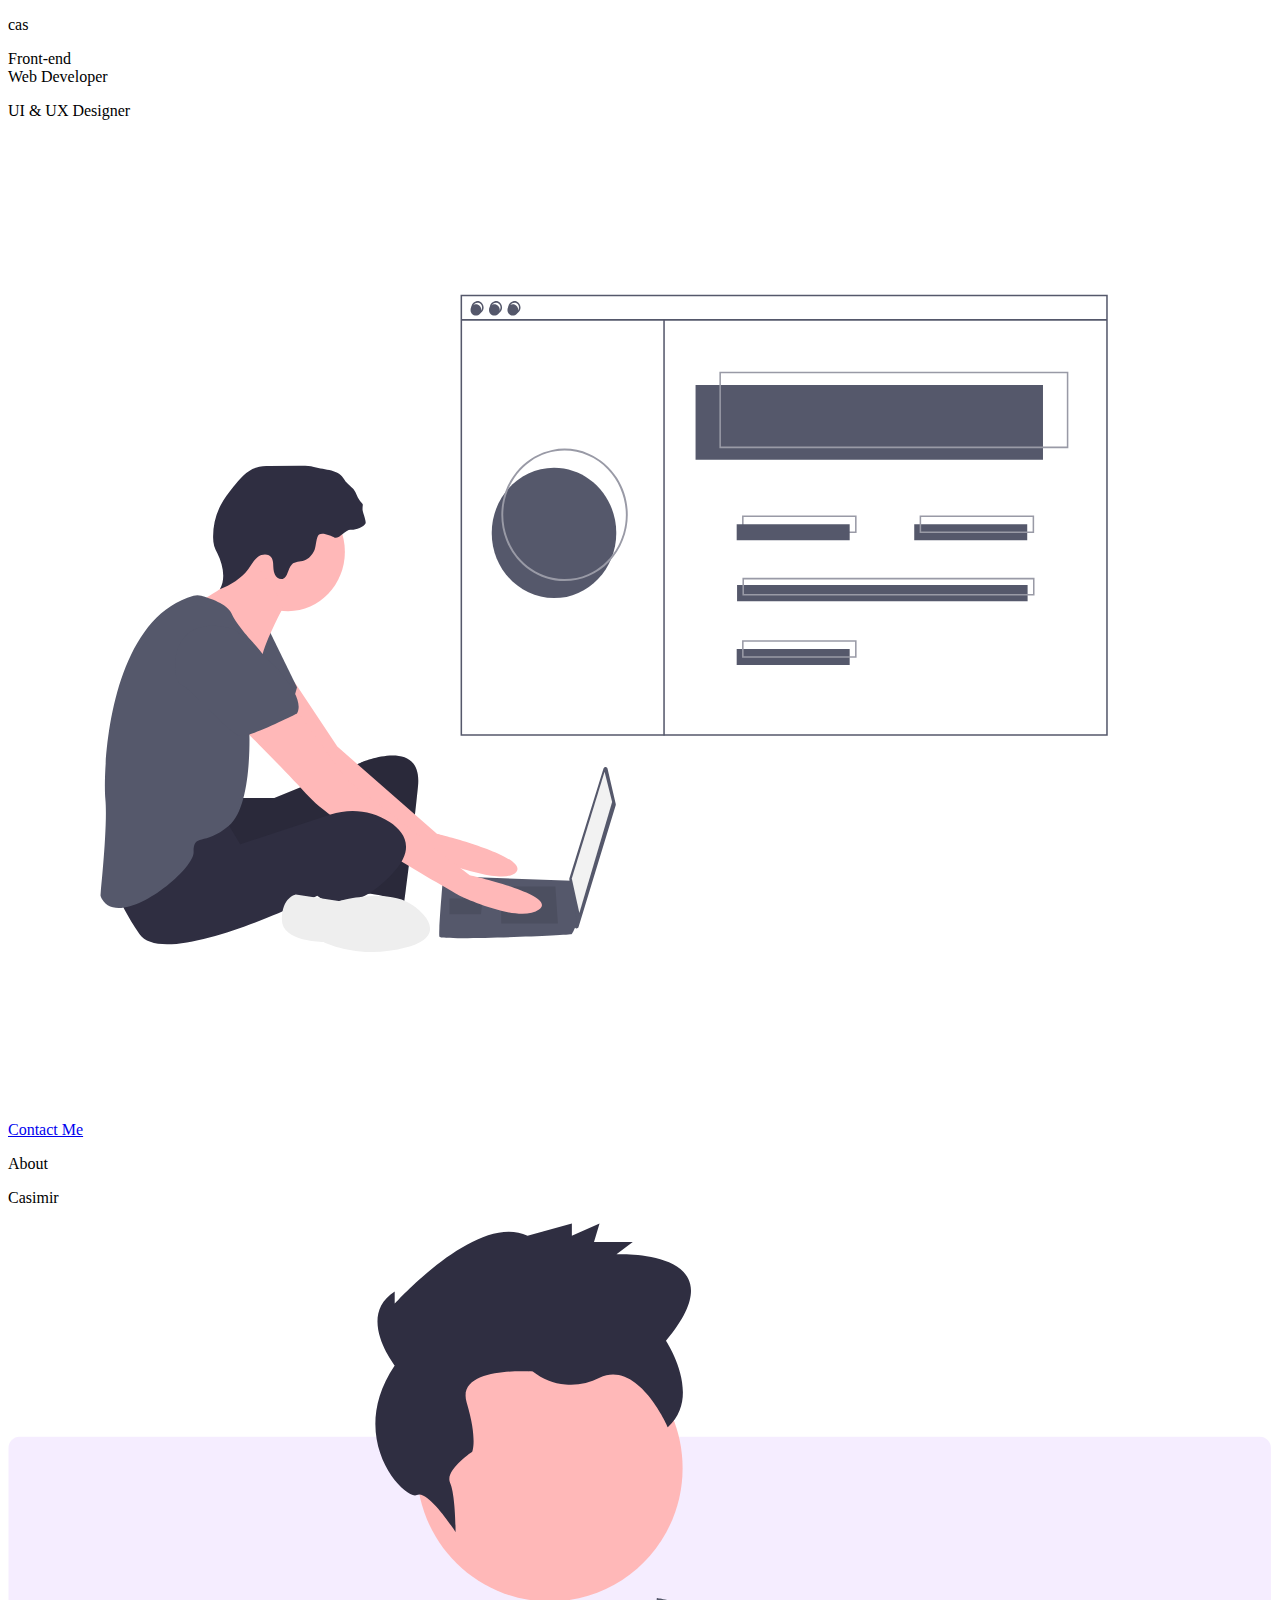
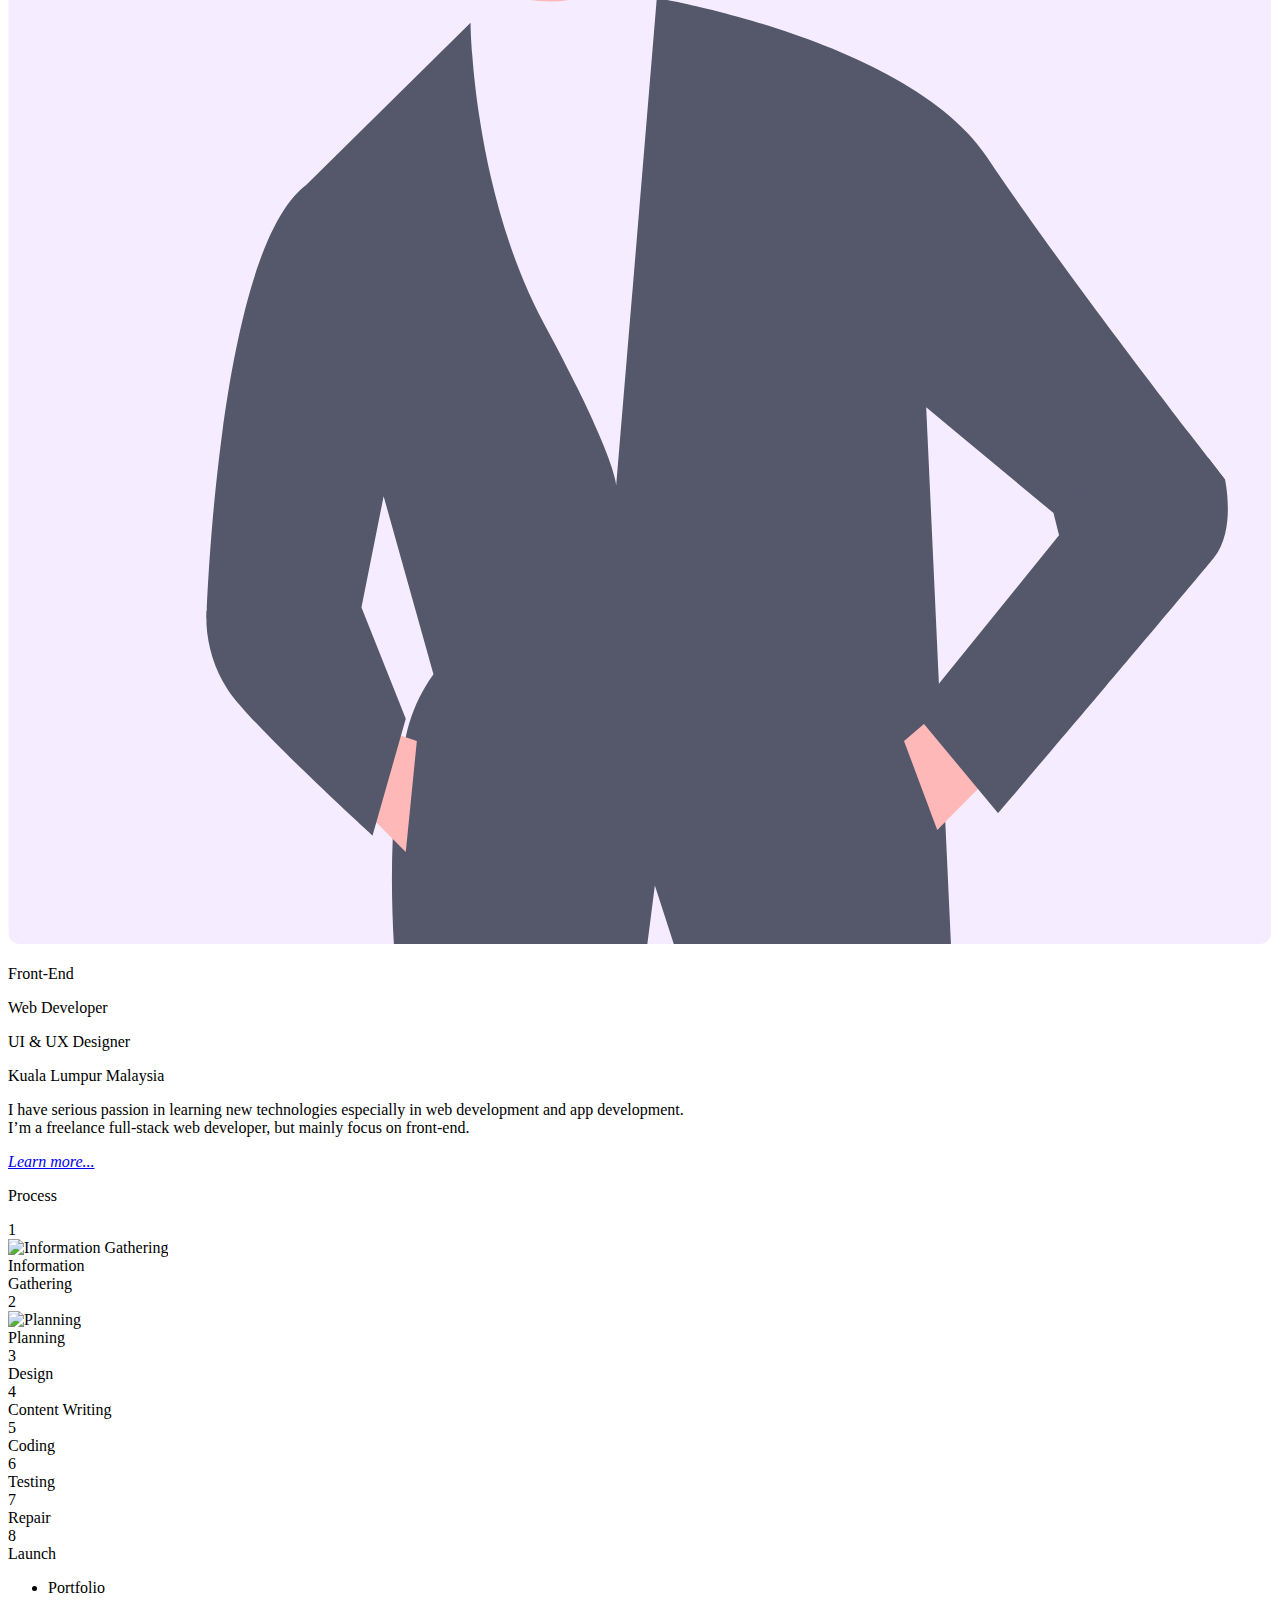
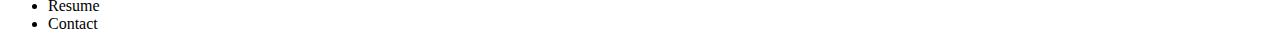
==== html/index.html @ 1403ef0b "html hero section until process" ====
<!DOCTYPE html>
<html lang="en">
  <head>
    <meta charset="UTF-8" />
    <meta name="viewport" content="width=device-width, initial-scale=1.0" />
    <link rel="stylesheet" href="../css/styles.css" />
    <script
      src="https://code.jquery.com/jquery-3.5.1.min.js"
      integrity="sha256-9/aliU8dGd2tb6OSsuzixeV4y/faTqgFtohetphbbj0="
      crossorigin="anonymous"
    ></script>
    <title>Cas</title>
  </head>
  <body>
    <div id="content">
      <main>
        <section id="hero">
          <nav>
            <div class="hamburger">
              <span></span>
              <span></span>
              <span></span>
            </div>
            <div class="logo">
              <p>cas</p>
            </div>
          </nav>
          <div class="hero-heading">
            <p>
              Front-end <br />
              Web Developer
            </p>
            <p>UI & UX Designer</p>
          </div>
          <section class="hero-illustration">
            <svg
              viewBox="0 0 1186 905"
              fill="none"
              xmlns="http://www.w3.org/2000/svg"
            >
              <g id="webdeveloepr-illu">
                <g id="webdeveloper">
                  <g clip-path="url(#clip0)">
                    <path
                      id="rectangle-lg"
                      d="M971.126 233.649H645.135V303.887H971.126V233.649Z"
                      fill="#55586B"
                    />
                    <path
                      id="Vector"
                      d="M216.747 621.236H249.865L331.476 587.795C331.476 587.795 389.432 563.023 384.701 610.089C379.97 657.155 371.691 720.322 371.691 720.322C371.691 720.322 345.67 707.936 331.476 711.652C317.283 715.368 326.745 636.099 326.745 636.099C326.745 636.099 210.833 694.312 200.188 686.88C189.543 679.449 187.178 627.429 187.178 627.429L216.747 621.236Z"
                      fill="#2F2E41"
                    />
                    <g id="macbook">
                      <path
                        id="Vector_2"
                        d="M562.573 593.662L570.259 626.865C570.345 627.235 570.332 627.623 570.221 627.985L535.354 742.085C535.216 742.537 534.934 742.926 534.555 743.186C534.177 743.447 533.724 743.564 533.274 743.517C532.823 743.471 532.401 743.264 532.078 742.931C531.755 742.598 531.551 742.159 531.5 741.688L526.677 697.239C526.645 696.943 526.674 696.644 526.761 696.362L558.765 593.509C558.899 593.079 559.162 592.708 559.516 592.45C559.87 592.192 560.294 592.061 560.725 592.079C561.155 592.096 561.569 592.26 561.902 592.546C562.236 592.832 562.471 593.224 562.573 593.662Z"
                        fill="#55586B"
                      />
                      <path
                        id="Vector_3"
                        d="M404.805 751.287C405.987 755.002 527.813 750.048 528.996 748.81C530.027 747.259 530.9 745.598 531.598 743.855C532.71 741.378 533.727 738.901 533.727 738.901L528.996 698.796L408.353 694.312C408.353 694.312 405.337 728.299 404.722 743.855C404.568 747.782 404.568 750.544 404.805 751.287Z"
                        fill="#55586B"
                      />
                      <path
                        id="Vector_4"
                        opacity="0.1"
                        d="M513.625 704.222L515.99 738.901H462.766V704.222H513.625Z"
                        fill="black"
                      />
                      <path
                        id="Vector_5"
                        opacity="0.1"
                        d="M445.016 715.368L445.333 715.302L443.833 730.231H414.264V715.368H445.016Z"
                        fill="black"
                      />
                    </g>
                    <path
                      id="screen"
                      d="M559.754 596.465L566.85 624.952L536.098 728.992L529.002 696.789L559.754 596.465Z"
                      fill="#F2F2F2"
                    />
                    <g id="person">
                      <path
                        id="Vector_6"
                        opacity="0.1"
                        d="M216.747 621.237H249.865L331.476 587.796C331.476 587.796 389.432 563.024 384.701 610.09C379.97 657.155 371.691 720.322 371.691 720.322C371.691 720.322 345.67 707.937 331.476 711.652C317.283 715.368 326.745 636.1 326.745 636.1C326.745 636.1 210.833 694.313 200.188 686.881C189.543 679.45 187.178 627.43 187.178 627.43L216.747 621.237Z"
                        fill="black"
                      />
                      <path
                        id="left-arm"
                        d="M268.915 512.63L308.995 572.931L402.434 654.677C402.434 654.677 488.777 675.732 476.949 690.595C465.121 705.458 392.972 675.732 392.972 675.732C392.972 675.732 285.339 593.987 281.791 587.794C278.243 581.601 239.211 523.388 239.211 523.388L268.915 512.63Z"
                        fill="#FFB8B8"
                      />
                      <path
                        id="Vector_7"
                        d="M245.135 463.938L271.156 517.198C271.156 517.198 265.242 543.208 255.78 545.686C246.318 548.163 206.104 513.482 206.104 513.482L245.135 463.938Z"
                        fill="#55586B"
                      />
                      <path
                        id="Vector_8"
                        d="M262.875 445.913C292.271 445.913 316.1 420.959 316.1 390.177C316.1 359.395 292.271 334.441 262.875 334.441C233.48 334.441 209.65 359.395 209.65 390.177C209.65 420.959 233.48 445.913 262.875 445.913Z"
                        fill="#FFB8B8"
                      />
                      <path
                        id="Vector_9"
                        d="M259.325 440.405C259.325 440.405 241.583 472.608 238.035 489.948C234.487 507.288 184.81 455.268 184.81 455.268L178.305 437.309C178.305 437.309 225.024 414.395 221.476 395.817C217.928 377.238 259.325 440.405 259.325 440.405Z"
                        fill="#FFB8B8"
                      />
                      <path
                        id="right-arm"
                        d="M268.787 536.329L317.281 603.212L433.193 693.628C433.193 693.628 517.17 712.206 498.245 725.831C479.321 739.455 424.913 713.445 424.913 713.445C424.913 713.445 307.819 647.801 282.98 620.552C258.142 593.303 212.014 547.476 212.014 547.476L268.787 536.329Z"
                        fill="#FFB8B8"
                      />
                      <path
                        id="Vector_10"
                        d="M203.74 641.053L217.933 664.586L302.64 636.679C321.226 630.556 341.607 632.809 358.092 643.685C372.877 653.438 382.339 668.921 361.049 691.834C318.469 737.661 290.082 712.89 290.082 712.89C290.082 712.89 146.966 783.488 123.311 748.808C99.6554 714.128 98.4727 696.788 98.4727 696.788C98.4727 696.788 189.546 637.337 203.74 641.053Z"
                        fill="#2F2E41"
                      />
                      <path
                        id="Vector_11"
                        d="M381.152 722.798C381.152 722.798 419.001 748.808 374.056 761.194C329.11 773.58 295.993 756.24 295.993 756.24C295.993 756.24 256.961 756.24 256.961 735.184C256.961 714.128 269.971 711.651 269.971 711.651L310.186 717.844C310.186 717.844 358.68 704.22 381.152 722.798Z"
                        fill="#EEEEEE"
                      />
                      <path
                        id="Vector_12"
                        d="M306.53 376.842C310.153 378.534 317.535 368.913 321.473 369.404C325.412 369.895 333.588 367.243 335.451 363.577C336.458 361.596 332.609 352.684 332.656 350.441C332.798 343.64 333.976 346.975 329.86 341.711C327.241 338.361 326.98 334.795 324.269 331.527C322.326 329.185 317.274 325.524 315.882 322.786C310.609 312.415 297.834 313.455 286.983 310.465C282.452 309.217 277.699 309.278 273.015 309.347L245.69 309.751C241.268 309.816 236.778 309.892 232.545 311.232C223.75 314.017 217.346 321.762 211.481 329.169C207.093 334.71 202.694 340.309 199.4 346.627C194.679 355.848 192.292 366.182 192.466 376.643C192.429 379.326 192.76 382.001 193.448 384.586C194.253 386.956 195.251 389.25 196.429 391.443C201.554 401.982 204.596 415.147 198.825 425.314C208.85 421.026 218.769 415.403 225.382 406.424C228.34 402.407 230.66 397.704 234.603 394.756C238.545 391.808 244.969 391.553 247.499 395.879C248.368 397.629 248.816 399.575 248.803 401.548C248.987 404.796 248.982 408.168 250.297 411.116C251.612 414.063 254.744 416.441 257.734 415.559C262.884 414.04 262.391 405.764 266.357 402.004C269.37 399.149 274.017 399.695 277.887 398.399C282.396 396.888 285.779 392.798 287.706 388.27C289.172 384.829 289.151 375.823 291.923 373.959C295.4 371.622 303.307 375.338 306.53 376.842Z"
                        fill="#2F2E41"
                      />
                      <path
                        id="Vector_13"
                        d="M174.081 431.435C176.475 430.766 178.996 430.773 181.387 431.455C188.98 433.589 206 439.24 209.649 447.838C214.38 458.985 230.939 476.325 230.939 476.325C230.939 476.325 253.412 499.858 248.681 515.96C243.95 532.061 226.208 550.64 226.208 550.64C226.208 550.64 230.939 627.431 207.284 647.248C183.628 667.065 174.166 653.441 174.166 672.02C174.166 690.598 100.834 748.811 86.6406 712.892C86.6406 712.892 93.7373 646.01 91.3717 622.477C89.0403 599.283 92.4534 454.576 174.081 431.435Z"
                        fill="#55586B"
                      />
                      <path
                        id="Vector_14"
                        d="M212.017 462.701C212.017 462.701 284.167 518.437 271.156 541.969C271.156 541.969 227.393 564.264 217.931 563.025C208.469 561.786 171.803 518.437 162.341 514.721C152.878 511.005 148.147 444.122 212.017 462.701Z"
                        fill="#55586B"
                      />
                    </g>
                    <path
                      id="circle-lg"
                      d="M512.319 433.582C544.589 433.582 570.749 406.188 570.749 372.395C570.749 338.603 544.589 311.209 512.319 311.209C480.049 311.209 453.889 338.603 453.889 372.395C453.889 406.188 480.049 433.582 512.319 433.582Z"
                      fill="#55586B"
                    />
                    <path
                      id="Vector_15"
                      d="M994.931 292.927H667.498V221.18H994.931V292.927ZM668.94 291.417H993.489V222.69H668.94V291.417Z"
                      fill="#999AA6"
                    />
                    <path
                      id="Vector_16"
                      d="M439.06 168.503C441.849 168.503 444.109 166.136 444.109 163.216C444.109 160.297 441.849 157.93 439.06 157.93C436.272 157.93 434.012 160.297 434.012 163.216C434.012 166.136 436.272 168.503 439.06 168.503Z"
                      fill="#55586B"
                    />
                    <path
                      id="Vector_17"
                      d="M456.367 168.503C459.155 168.503 461.415 166.136 461.415 163.216C461.415 160.297 459.155 157.93 456.367 157.93C453.579 157.93 451.318 160.297 451.318 163.216C451.318 166.136 453.579 168.503 456.367 168.503Z"
                      fill="#55586B"
                    />
                    <path
                      id="Vector_18"
                      d="M473.679 168.503C476.468 168.503 478.728 166.136 478.728 163.216C478.728 160.297 476.468 157.93 473.679 157.93C470.891 157.93 468.631 160.297 468.631 163.216C468.631 166.136 470.891 168.503 473.679 168.503Z"
                      fill="#55586B"
                    />
                    <path
                      id="Vector_19"
                      d="M1031.9 562.742H424.639V148.87H1031.9V562.742ZM426.081 561.231H1030.46V150.381H426.081V561.231Z"
                      fill="#55586B"
                    />
                    <path
                      id="Vector_20"
                      d="M1031.18 171.781H425.357V173.292H1031.18V171.781Z"
                      fill="#55586B"
                    />
                    <g id="small-circle">
                      <path
                        id="circle-1"
                        d="M440.502 166.993C439.361 166.993 438.246 166.639 437.297 165.975C436.348 165.311 435.608 164.367 435.172 163.263C434.735 162.159 434.621 160.944 434.843 159.772C435.066 158.6 435.615 157.524 436.422 156.679C437.229 155.834 438.257 155.258 439.377 155.025C440.496 154.792 441.656 154.912 442.71 155.369C443.764 155.826 444.666 156.601 445.3 157.594C445.934 158.588 446.272 159.756 446.272 160.951C446.27 162.553 445.662 164.089 444.58 165.221C443.498 166.354 442.032 166.991 440.502 166.993ZM440.502 156.42C439.646 156.42 438.81 156.685 438.098 157.183C437.386 157.681 436.832 158.389 436.504 159.217C436.177 160.045 436.091 160.956 436.258 161.835C436.425 162.714 436.837 163.522 437.442 164.155C438.047 164.789 438.819 165.221 439.658 165.395C440.497 165.57 441.367 165.481 442.158 165.138C442.949 164.795 443.625 164.214 444.1 163.469C444.576 162.723 444.829 161.847 444.829 160.951C444.828 159.75 444.372 158.598 443.561 157.748C442.749 156.899 441.649 156.421 440.502 156.42V156.42Z"
                        fill="#55586B"
                      />
                      <path
                        id="circle-2"
                        d="M457.809 166.993C456.668 166.993 455.552 166.639 454.603 165.975C453.655 165.311 452.915 164.367 452.478 163.263C452.042 162.159 451.927 160.944 452.15 159.772C452.373 158.6 452.922 157.524 453.729 156.679C454.536 155.834 455.564 155.258 456.683 155.025C457.803 154.792 458.963 154.912 460.017 155.369C461.071 155.826 461.972 156.601 462.606 157.594C463.24 158.588 463.579 159.756 463.579 160.951C463.577 162.553 462.969 164.089 461.887 165.221C460.805 166.354 459.339 166.991 457.809 166.993V166.993ZM457.809 156.42C456.953 156.42 456.116 156.685 455.405 157.183C454.693 157.681 454.138 158.389 453.811 159.217C453.483 160.045 453.398 160.956 453.565 161.835C453.732 162.714 454.144 163.522 454.749 164.155C455.354 164.789 456.125 165.221 456.965 165.395C457.804 165.57 458.674 165.481 459.465 165.138C460.256 164.795 460.932 164.214 461.407 163.469C461.883 162.723 462.136 161.847 462.136 160.951C462.135 159.75 461.679 158.598 460.867 157.748C460.056 156.899 458.956 156.421 457.809 156.42V156.42Z"
                        fill="#55586B"
                      />
                      <path
                        id="circle-3"
                        d="M475.121 166.993C473.98 166.993 472.865 166.639 471.916 165.975C470.967 165.311 470.227 164.367 469.791 163.263C469.354 162.159 469.24 160.944 469.462 159.772C469.685 158.6 470.235 157.524 471.041 156.679C471.848 155.834 472.876 155.258 473.996 155.025C475.115 154.792 476.275 154.912 477.329 155.369C478.384 155.826 479.285 156.601 479.919 157.594C480.553 158.588 480.891 159.756 480.891 160.951C480.889 162.553 480.281 164.089 479.199 165.221C478.118 166.354 476.651 166.991 475.121 166.993V166.993ZM475.121 156.42C474.265 156.42 473.429 156.685 472.717 157.183C472.006 157.681 471.451 158.389 471.123 159.217C470.796 160.045 470.71 160.956 470.877 161.835C471.044 162.714 471.456 163.522 472.061 164.155C472.667 164.789 473.438 165.221 474.277 165.395C475.117 165.57 475.987 165.481 476.777 165.138C477.568 164.795 478.244 164.214 478.719 163.469C479.195 162.723 479.449 161.847 479.449 160.951C479.447 159.75 478.991 158.598 478.18 157.748C477.369 156.899 476.269 156.421 475.121 156.42V156.42Z"
                        fill="#55586B"
                      />
                    </g>
                    <path
                      id="Vector_21"
                      d="M616.284 172.533H614.842V562.57H616.284V172.533Z"
                      fill="#55586B"
                    />
                    <path
                      id="Vector_22"
                      d="M796.233 372.608H688.771V355.993H796.233V372.608ZM690.214 371.098H794.791V357.504H690.214V371.098Z"
                      fill="#999AA6"
                    />
                    <g id="rectangle-small">
                      <path
                        id="Vector_23"
                        d="M789.748 364.305H683.729V379.41H789.748V364.305Z"
                        fill="#55586B"
                      />
                      <path
                        id="Vector_24"
                        d="M956.344 364.305H850.324V379.41H956.344V364.305Z"
                        fill="#55586B"
                      />
                      <path
                        id="Vector_25"
                        d="M789.748 481.362H683.729V496.467H789.748V481.362Z"
                        fill="#55586B"
                      />
                    </g>
                    <path
                      id="Vector_26"
                      d="M796.233 489.67H688.771V473.055H796.233V489.67ZM690.214 488.16H794.791V474.565H690.214V488.16Z"
                      fill="#999AA6"
                    />
                    <path
                      id="rectangle-long"
                      d="M956.699 421.323H684.078V436.428H956.699V421.323Z"
                      fill="#55586B"
                    />
                    <path
                      id="Vector_27"
                      d="M963.19 431.141H689.127V414.525H963.19V431.141ZM690.569 429.63H961.748V416.036H690.569V429.63Z"
                      fill="#999AA6"
                    />
                    <path
                      id="Vector_28"
                      d="M962.836 372.608H855.375V355.993H962.836V372.608ZM856.817 371.098H961.394V357.504H856.817V371.098Z"
                      fill="#999AA6"
                    />
                    <path
                      id="vector"
                      d="M522.214 417.581C510.48 417.581 499.009 413.938 489.252 407.111C479.496 400.284 471.891 390.581 467.401 379.229C462.91 367.876 461.736 355.384 464.025 343.333C466.314 331.281 471.965 320.211 480.262 311.522C488.559 302.833 499.131 296.916 510.639 294.519C522.148 292.122 534.077 293.352 544.918 298.054C555.759 302.757 565.025 310.72 571.545 320.937C578.064 331.154 581.543 343.166 581.543 355.453C581.526 371.925 575.269 387.717 564.147 399.364C553.024 411.011 537.944 417.563 522.214 417.581ZM522.214 295.208C510.835 295.208 499.712 298.741 490.251 305.361C480.79 311.981 473.416 321.39 469.062 332.398C464.708 343.407 463.568 355.52 465.788 367.207C468.008 378.893 473.487 389.628 481.533 398.053C489.579 406.479 499.83 412.217 510.99 414.541C522.15 416.866 533.718 415.673 544.23 411.113C554.743 406.553 563.728 398.831 570.05 388.924C576.371 379.017 579.745 367.369 579.745 355.453C579.728 339.481 573.661 324.168 562.876 312.873C552.09 301.579 537.467 295.226 522.214 295.208Z"
                      fill="#999AA6"
                    />
                  </g>
                </g>
              </g>
              <defs>
                <clipPath id="clip0">
                  <rect
                    x="86.6406"
                    y="54.7354"
                    width="967.303"
                    height="710.92"
                    fill="white"
                  />
                </clipPath>
              </defs>
            </svg>
          </section>
          <div class="call-to-action">
            <a href="#">
              <p>Contact Me</p>
            </a>
          </div>
        </section>
        <section id="about-cas">
          <div class="about-cas-heading">
            <p>About</p>
            <p>Casimir</p>
          </div>
          <div class="about-cas-top">
            <div class="about-cas-illustration">
              <svg
                viewBox="0 0 909 951"
                fill="none"
                xmlns="http://www.w3.org/2000/svg"
              >
                <g id="profile-iilu">
                  <path
                    id="Vector"
                    opacity="0.15"
                    d="M900.253 153.757H8.3457C3.92743 153.757 0.345703 157.339 0.345703 161.757V942.01C0.345703 946.428 3.92743 950.01 8.34571 950.01H900.253C904.672 950.01 908.253 946.429 908.253 942.01V161.757C908.253 157.339 904.672 153.757 900.253 153.757Z"
                    fill="#BB86FC"
                  />
                  <path
                    id="Vector_2"
                    d="M389.582 272.238C442.355 272.238 485.135 229.28 485.135 176.288C485.135 123.297 442.355 80.3389 389.582 80.3389C336.81 80.3389 294.029 123.297 294.029 176.288C294.029 229.28 336.81 272.238 389.582 272.238Z"
                    fill="#FFB8B8"
                  />
                  <path
                    id="Vector_3"
                    d="M751.884 640.057L660.324 564.069L669.474 762.813L670.363 781.89L671.507 807.092L674.049 862.089L678.115 950.009H478.794L465.196 907.9L459.795 950.009H277.502C276.232 927.933 275.532 901.328 276.676 874.467C277.38 849.824 280.509 825.311 286.017 801.286C289.438 784.951 296.235 769.518 305.968 755.986L270.132 628.062L254.184 708.007L142.736 715.982C142.736 715.982 142.8 713.941 142.99 710.113V710.049C144.579 670.682 156.334 447.885 214.408 404.18L332.654 287.485C332.654 287.485 332.718 295.971 333.861 310.263V310.327C334.751 322.449 336.403 338.719 339.39 357.541V357.732C346.061 400.161 359.277 455.35 385.582 504.095C395.304 522.087 403.182 537.4 409.6 550.415C437.366 606.88 437.366 620.087 437.366 620.087L448.867 482.466L448.93 481.956L448.994 481.445L464.307 297.184L466.594 269.685V269.621C466.594 269.621 648.379 300.246 704.103 384.21C748.897 451.586 832.197 560.368 863.204 600.5C863.586 600.947 863.903 601.393 864.284 601.84L868.923 607.901C869.812 609.05 870.638 610.07 871.337 611.028C872.1 611.985 872.735 612.751 873.243 613.452L875.277 616.068L751.884 640.057Z"
                    fill="#55586B"
                  />
                  <path
                    id="Vector_4"
                    d="M704.104 831.948L668.273 867.928L644.383 803.962L670.349 781.92L704.104 831.948Z"
                    fill="#FFB8B8"
                  />
                  <path
                    id="Vector_5"
                    d="M250.227 847.935L286.057 883.914L294.023 803.957L270.132 795.959L250.227 847.935Z"
                    fill="#FFB8B8"
                  />
                  <path
                    id="Vector_6"
                    d="M278.098 102.448C278.098 102.448 250.229 66.9466 278.098 49.196V58.0712C278.098 58.0712 337.819 -8.49357 373.651 9.25713L405.502 0.381836V9.25713L425.409 0.381836L421.428 13.6949H449.297L437.353 22.5701C437.353 22.5701 528.925 18.1324 473.186 84.6972C473.186 84.6972 499.68 124.607 474.489 146.81C474.489 146.81 453.278 98.0101 425.409 111.323C417.859 115.259 409.342 116.933 400.872 116.146C392.402 115.359 384.335 112.145 377.632 106.886C377.632 106.886 321.893 102.448 329.856 129.074C337.819 155.7 333.837 164.575 333.837 164.575C333.837 164.575 313.93 177.888 317.912 186.763C321.893 195.639 321.893 222.264 321.893 222.264C321.893 222.264 301.986 191.201 294.024 195.639C286.061 200.076 242.266 155.7 278.098 102.448Z"
                    fill="#2F2E41"
                  />
                  <path
                    id="Vector_7"
                    d="M158.662 700.013L142.736 710.26V720.002C143.643 737.143 149.146 753.719 158.662 767.977C174.587 791.964 262.178 871.922 262.178 871.922L286.066 787.966L254.215 708.009L234.308 684.021L158.662 700.013Z"
                    fill="#55586B"
                  />
                  <path
                    id="Vector_8"
                    d="M819.556 596.073L863.242 600.525L875.295 616.063C875.295 616.063 883.258 652.044 867.332 672.033C851.407 692.023 712.059 855.936 712.059 855.936L652.338 783.974L755.854 656.042L751.872 640.05L819.556 596.073Z"
                    fill="#55586B"
                  />
                </g>
              </svg>
            </div>
            <div class="about-cas-top-content">
              <p>Front-End</p>
              <p>Web Developer</p>
              <p>UI & UX Designer</p>
            </div>
          </div>
          <div class="about-cas-mid">
            <span class="divider"><span class="line"></span></span>
            <span class="about-cas-mid-content">
              <p>Kuala Lumpur Malaysia</p>
            </span>
            <span class="divider"><span class="line"></span></span>
          </div>
          <div class="about-cas-bottom">
            <div class="about-cas-bottom-content">
              <p>
                I have serious passion in learning new technologies especially
                in web development and app development. <br />
                I’m a freelance full-stack web developer, but mainly focus on
                front-end.
              </p>
            </div>
            <div class="about-cas-bottom-link">
              <a href="#">
                <i>Learn more...</i>
              </a>
            </div>
          </div>
        </section>
        <section id="process">
          <div class="process-heading">
            <p>Process</p>
          </div>
          <div class="process-steps">
            <div class="step">
              <div class="step-nm">1</div>
              <div class="illustration">
                <img
                  src="../img/information-gathering.png"
                  alt="Information Gathering"
                />
              </div>
              <span class="step-heading">
                Information <br />
                Gathering
              </span>
            </div>
            <div class="step">
              <div class="step-nm">2</div>
              <div class="illustration">
                <img src="../img/planning.png" alt="Planning" />
              </div>
              <span class="step-heading">Planning</span>
            </div>
            <div class="step">
              <div class="step-nm">3</div>
              <div class="illustration"></div>
              <span class="step-heading">Design</span>
            </div>
            <div class="step">
              <div class="step-nm">4</div>
              <div class="illustration"></div>
              <span class="step-heading">Content Writing</span>
            </div>
            <div class="step">
              <div class="step-nm">5</div>
              <div class="illustration"></div>
              <span class="step-heading">Coding</span>
            </div>
            <div class="step">
              <div class="step-nm">6</div>
              <div class="illustration"></div>
              <span class="step-heading">Testing</span>
            </div>
            <div class="step">
              <div class="step-nm">7</div>
              <div class="illustration"></div>
              <span class="step-heading">Repair</span>
            </div>
            <div class="step">
              <div class="step-nm">8</div>
              <div class="illustration"></div>
              <span class="step-heading">Launch</span>
            </div>
          </div>
        </section>
      </main>
      <footer id="home-footer">
        <ul class="home-footer-links">
          <li class="home-footer-link">Portfolio</li>
          <li class="home-footer-link">Resume</li>
          <li class="home-footer-link">Contact</li>
        </ul>
      </footer>
    </div>
  </body>
</html>
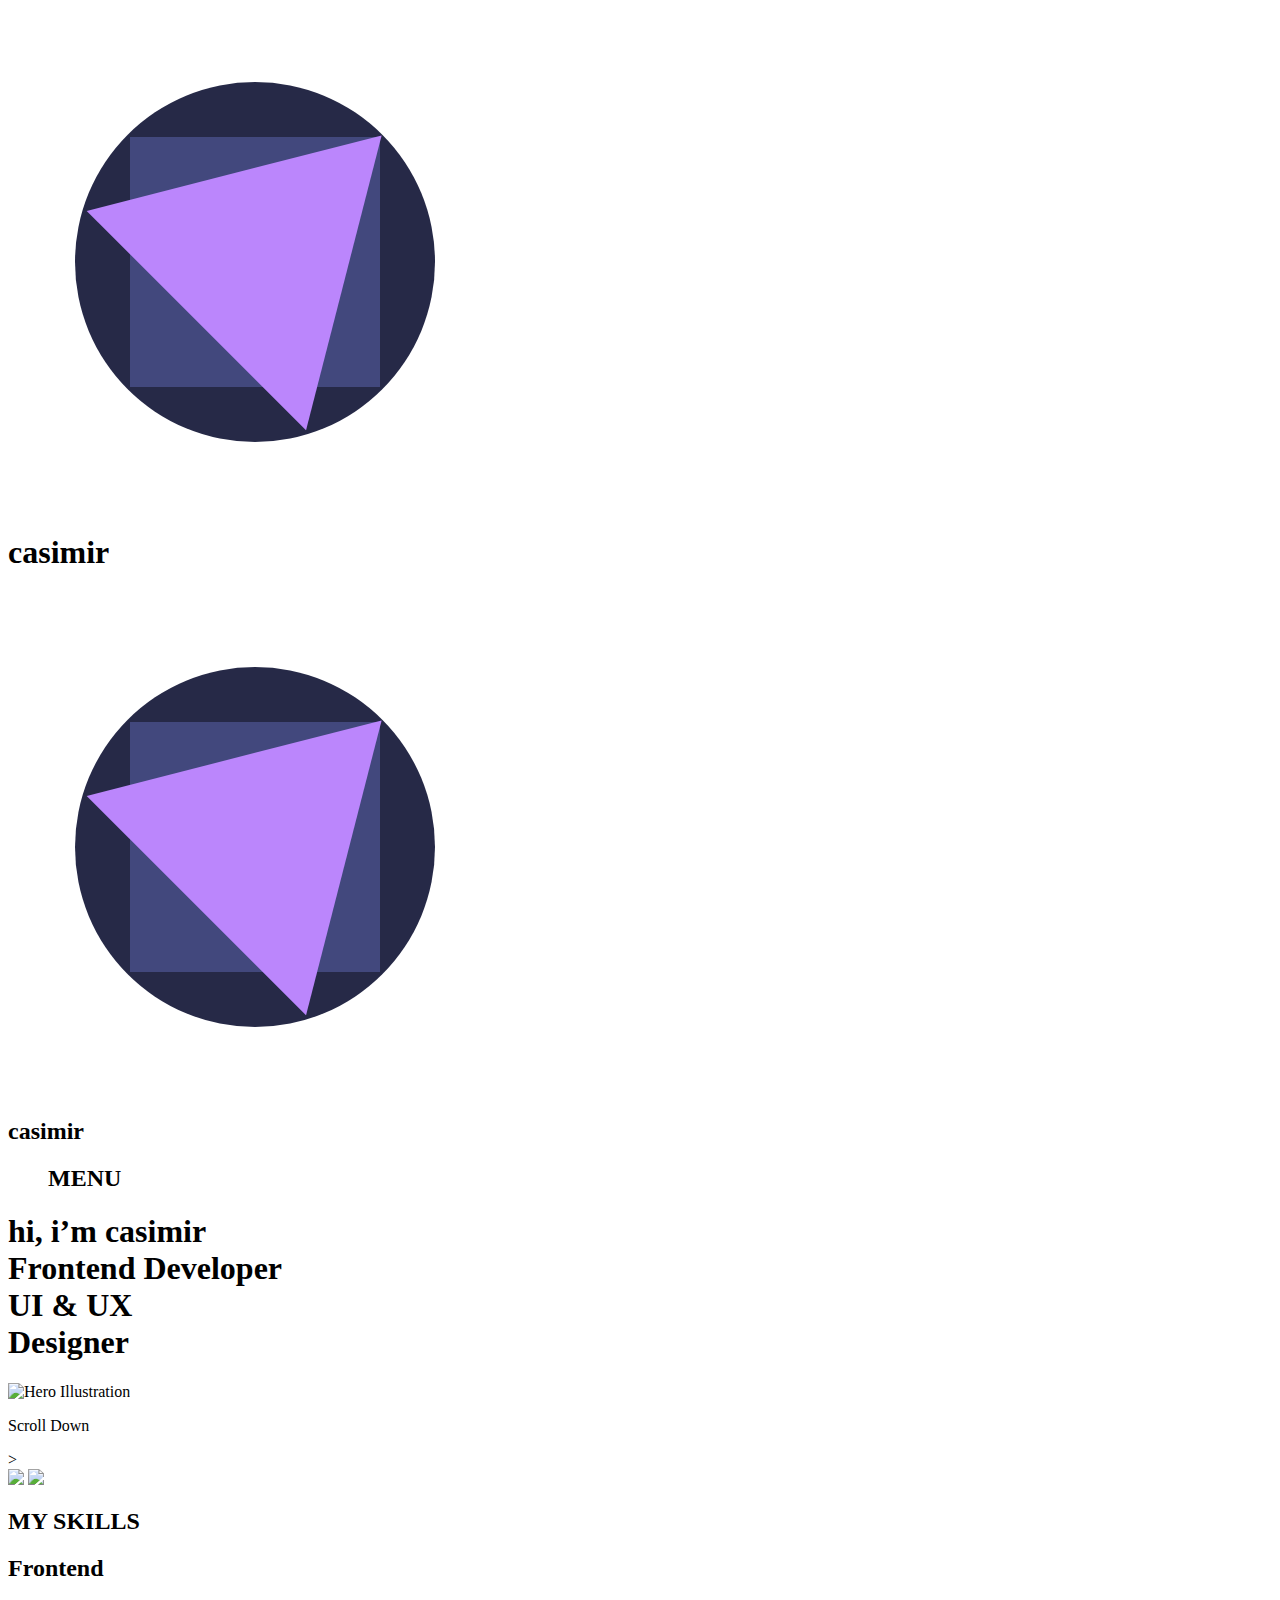
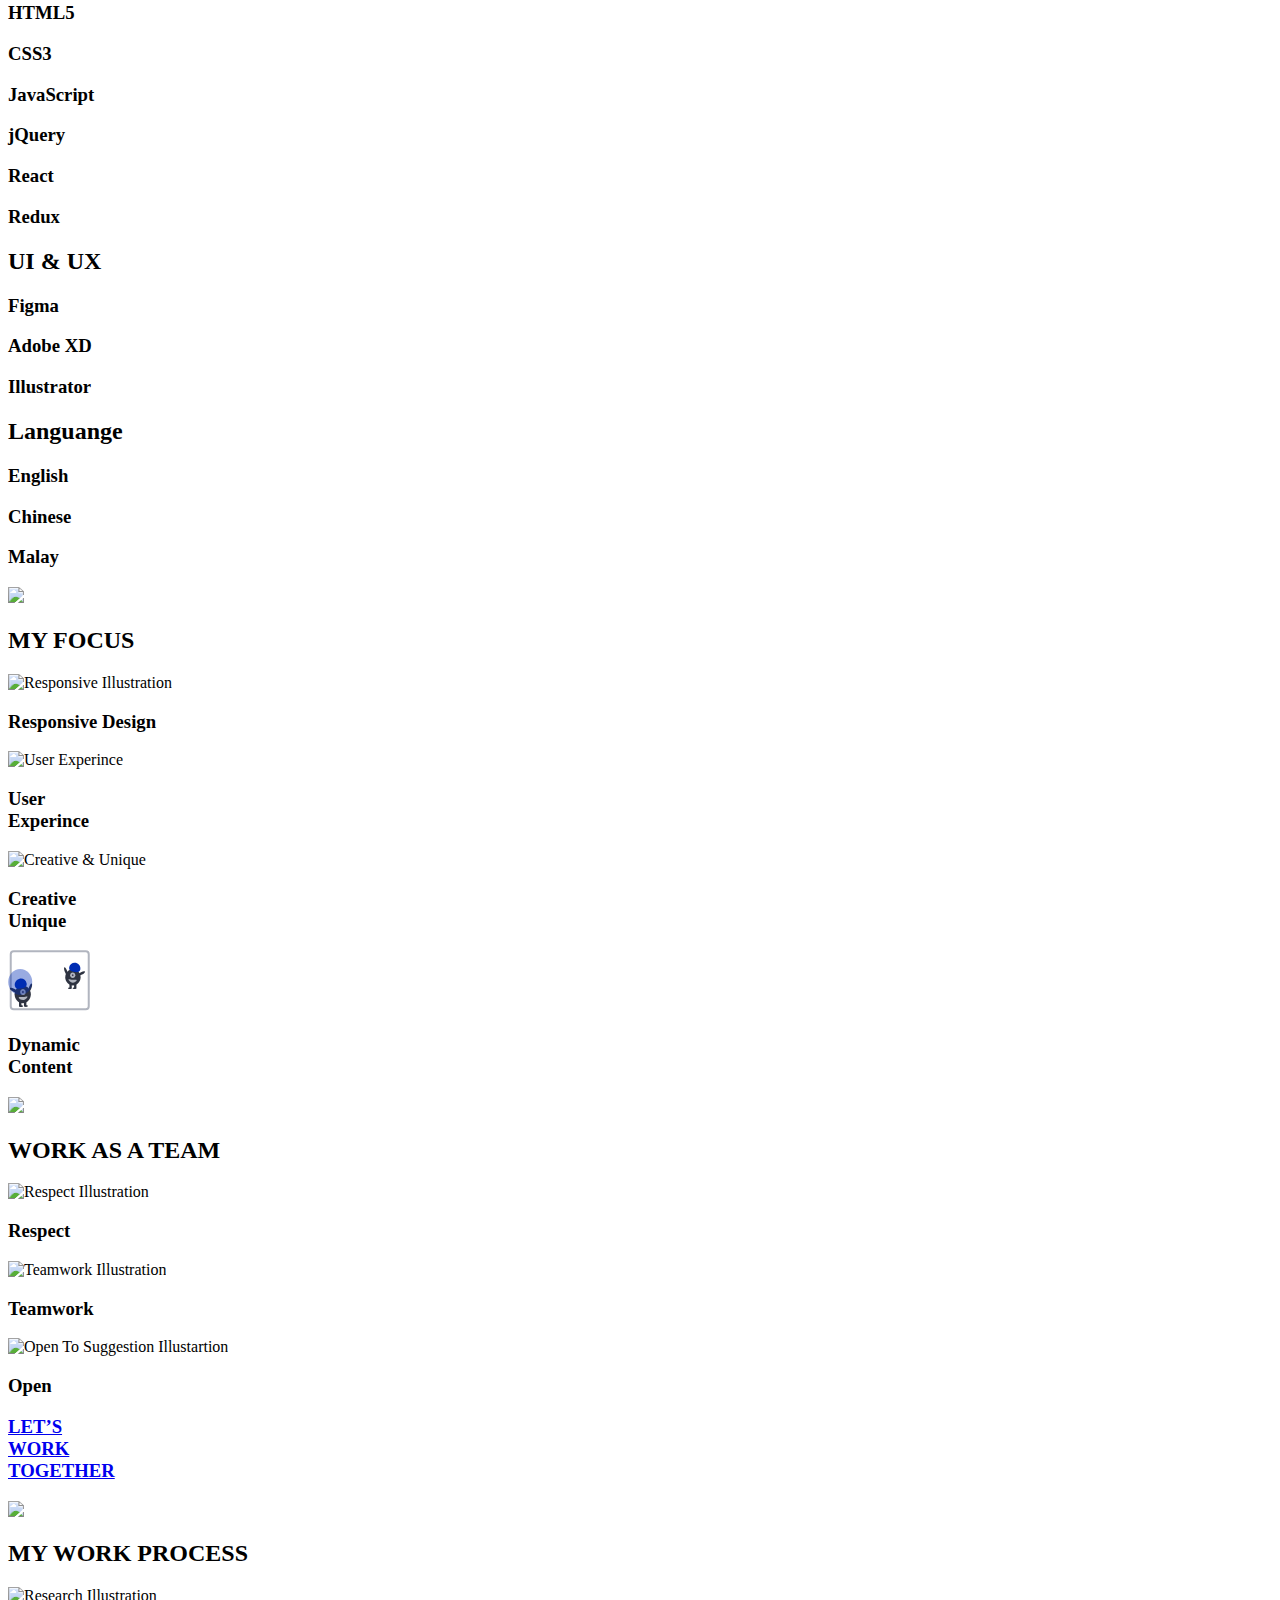
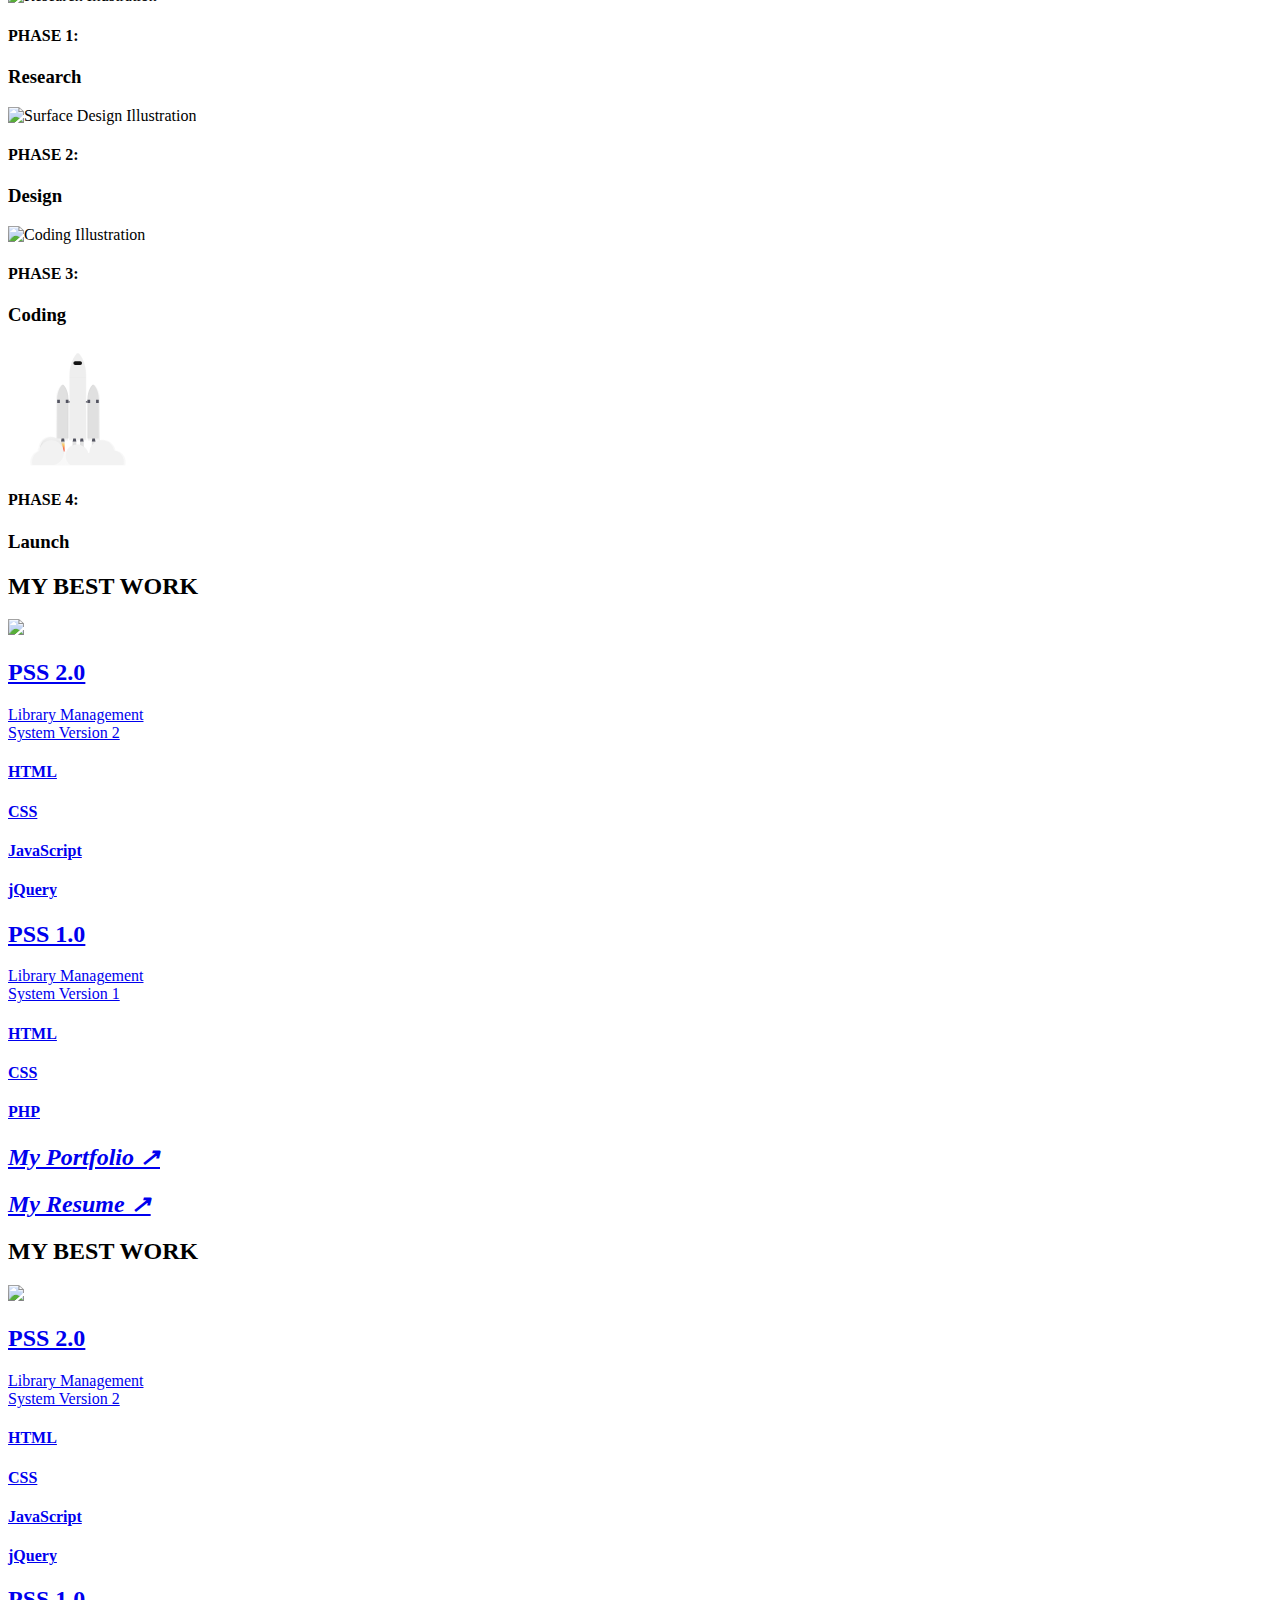
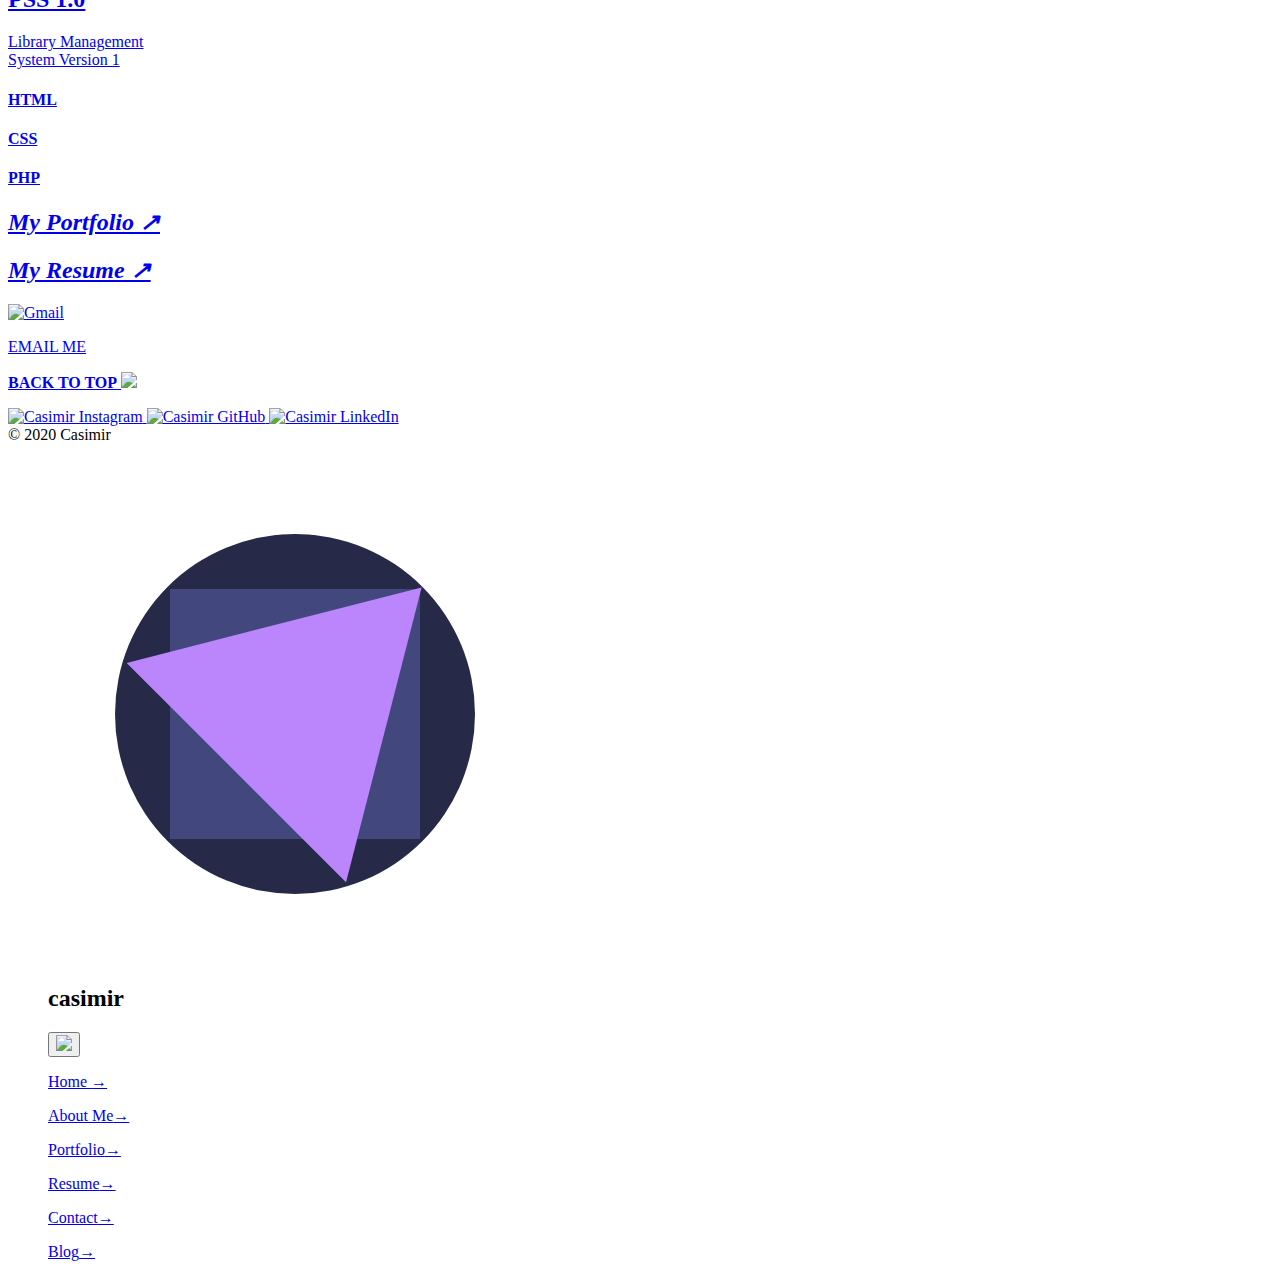
==== commit e6e98a33: "html update" ====
--- a/html/index.html
+++ b/html/index.html
@@ -3,418 +3,1139 @@
   <head>
     <meta charset="UTF-8" />
     <meta name="viewport" content="width=device-width, initial-scale=1.0" />
-    <link rel="stylesheet" href="../css/styles.css" />
+    <meta name="author" content="Casimir Chiong" />
+    <meta
+      name="description"
+      content="
+      Web Developer, UI & UX Designer in Malaysia.
+      Specialize in creating a custom-designed and unique website 
+      to fulfill your users' need and publicize your brand identity now.
+      "
+    />
+    <meta
+      name="keywords"
+      content="
+      Web Developer, Freelance Web Developer, Web Designer, Freelance Web Designer,
+      Frontend Developer, Freelance Front-end Developer, UI Designer, UX Designer,
+      Web Developer Malaysia, Freelance Web Developer Malaysia, Web Designer Malaysia, Freelance Web Designer Malaysia,
+      Frontend Developer Malaysia, Freelance Front-end Developer Malaysia, UI Designer Malaysia, UX Designer Malaysia,
+      Custom Website, Designed Website, Business Website, JavaScript Developer 
+      Casimir, Casimir Chiong, Casimir Chiong Ming Yuan, Chiong Ming Yuan, 鸣远， 张鸣远
+    "
+    />
+    <link
+      rel="stylesheet"
+      href="https://cdnjs.cloudflare.com/ajax/libs/font-awesome/4.7.0/css/font-awesome.min.css"
+    />
+    <link rel="stylesheet" href="../css/style.css" />
+    <link rel="stylesheet" href="../css/home.css" />
+    <link rel="icon" href="../img/logo.png" />
+    <title>
+      casimir | Front-End Web Developer, UI & UX Designer in Malaysia
+    </title>
     <script
       src="https://code.jquery.com/jquery-3.5.1.min.js"
       integrity="sha256-9/aliU8dGd2tb6OSsuzixeV4y/faTqgFtohetphbbj0="
       crossorigin="anonymous"
     ></script>
-    <title>Cas</title>
+    <script
+      src="https://cdnjs.cloudflare.com/ajax/libs/ScrollMagic/2.0.7/ScrollMagic.min.js"
+      integrity="sha256-2p2tRZlPowp3P/04Pw2rqVCSbhyV/IB7ZEVUglrDS/c="
+      crossorigin="anonymous"
+    ></script>
+    <script
+      src="https://cdnjs.cloudflare.com/ajax/libs/ScrollMagic/2.0.7/plugins/debug.addIndicators.min.js"
+      integrity="sha256-XBVALc3QsDSQiDtiaBwNZ2rxCJTHzlUhhlDQ84J8bw8="
+      crossorigin="anonymous"
+    ></script>
+    <script
+      src="https://cdnjs.cloudflare.com/ajax/libs/ScrollMagic/2.0.7/plugins/animation.gsap.min.js"
+      integrity="sha256-+9YNuItWuR4sbqeaNiJOxG0BvptYz4fbUXbIZoH5Jwo="
+      crossorigin="anonymous"
+    ></script>
+    <script
+      src="https://cdnjs.cloudflare.com/ajax/libs/gsap/3.3.0/gsap.min.js"
+      integrity="sha256-Ma7RFL/ajnMYYVm0iyAqCA2j+jWid5Xr2DQr+kYG1XA="
+      crossorigin="anonymous"
+    ></script>
+    <script src="../js/app.js"></script>
   </head>
   <body>
-    <div id="content">
+    <div class="intro">
+      <svg
+        width="501"
+        height="501"
+        viewBox="0 0 501 501"
+        fill="none"
+        xmlns="http://www.w3.org/2000/svg"
+      >
+        <g id="Logo">
+          <circle id="logo-cir" cx="247" cy="254" r="180" fill="#262947" />
+          <rect
+            id="logo-rec"
+            x="122"
+            y="129"
+            width="250"
+            height="250"
+            fill="#42487D"
+          />
+          <path
+            id="logo-tri"
+            d="M373.624 127.376L298.034 422.286L78.7144 202.966L373.624 127.376Z"
+            fill="#BB86FC"
+          />
+        </g>
+      </svg>
+      <div class="intro-label">
+        <span class="overlay"></span>
+        <h1>casimir</h1>
+      </div>
+    </div>
+    <div class="home">
       <main>
-        <section id="hero">
-          <nav>
+        <header>
+          <div class="logo">
+            <a href="./index.html"
+              ><svg
+                width="501"
+                height="501"
+                viewBox="0 0 501 501"
+                fill="none"
+                xmlns="http://www.w3.org/2000/svg"
+              >
+                <g id="Logo">
+                  <circle
+                    id="logo-cir"
+                    cx="247"
+                    cy="254"
+                    r="180"
+                    fill="#262947"
+                  />
+                  <rect
+                    id="logo-rec"
+                    x="122"
+                    y="129"
+                    width="250"
+                    height="250"
+                    fill="#42487D"
+                  />
+                  <path
+                    id="logo-tri"
+                    d="M373.624 127.376L298.034 422.286L78.7144 202.966L373.624 127.376Z"
+                    fill="#BB86FC"
+                  />
+                </g></svg
+            ></a>
+            <h2>casimir</h2>
+          </div>
+          <menu>
+            <h2>MENU</h2>
             <div class="hamburger">
               <span></span>
               <span></span>
               <span></span>
             </div>
-            <div class="logo">
-              <p>cas</p>
+          </menu>
+        </header>
+        <section class="hero-sec" id="#top">
+          <section class="hero">
+            <h1>
+              hi, i’m casimir <br />
+              Frontend Developer <br />
+              UI & UX <br />
+              Designer
+            </h1>
+            <img src="../img/hero-illustration.png" alt="Hero Illustration" />
+          </section>
+          <section class="hero-indicator">
+            <div class="indicator-content">
+              <p>Scroll Down</p>
+              <span>></span>
             </div>
-          </nav>
-          <div class="hero-heading">
-            <p>
-              Front-end <br />
-              Web Developer
-            </p>
-            <p>UI & UX Designer</p>
+          </section>
+          <div class="bg">
+            <img src="../img/hero-bg-top.png" />
+            <img src="../img/hero-bg-bottom.png" />
           </div>
-          <section class="hero-illustration">
-            <svg
-              viewBox="0 0 1186 905"
+        </section>
+        <div class="main-con">
+          <section class="skills-sec" id="skills">
+            <div class="heading skills-heading">
+              <h2>MY SKILLS</h2>
+              <span></span>
+            </div>
+            <article class="skills-frontend">
+              <h2>Frontend</h2>
+              <div class="details">
+                <h3>HTML5</h3>
+                <h3>CSS3</h3>
+                <h3>JavaScript</h3>
+                <h3>jQuery</h3>
+                <h3>React</h3>
+                <h3>Redux</h3>
+              </div>
+            </article>
+            <div>
+              <article class="skills-design">
+                <h2>UI & UX</h2>
+                <div class="details">
+                  <h3>Figma</h3>
+                  <h3>Adobe XD</h3>
+                  <h3>Illustrator</h3>
+                </div>
+              </article>
+              <article class="skills-lang">
+                <h2>Languange</h2>
+                <div class="details">
+                  <h3>English</h3>
+                  <h3>Chinese</h3>
+                  <h3>Malay</h3>
+                </div>
+              </article>
+            </div>
+            <section class="skills-bg bg">
+              <img src="../img/skills-bg.png" />
+            </section>
+          </section>
+          <section class="focus-sec" id="focus">
+            <div class="heading focus-heading">
+              <h2>MY FOCUS</h2>
+              <span></span>
+            </div>
+            <article class="focus-details">
+              <div class="focus-details-row">
+                <img
+                  class="focus-illu"
+                  src="../img/responsive-illu.png"
+                  alt="Responsive Illustration"
+                />
+                <h3>Responsive Design</h3>
+              </div>
+              <div class="focus-details-row">
+                <img
+                  class="focus-illu"
+                  src="../img/ux-illu.png"
+                  alt="User Experince"
+                />
+                <h3>
+                  User <br />
+                  Experince
+                </h3>
+              </div>
+              <div class="focus-details-row">
+                <img
+                  class="focus-illu"
+                  src="../img/creative-illu.png"
+                  alt="Creative & Unique"
+                />
+                <h3>
+                  Creative <br />
+                  Unique
+                </h3>
+              </div>
+              <div class="focus-details-row">
+                <svg
+                  class="focus-illu"
+                  width="82"
+                  height="61"
+                  viewBox="0 0 82 61"
+                  fill="none"
+                  xmlns="http://www.w3.org/2000/svg"
+                >
+                  <g id="dynamic-illu">
+                    <rect
+                      id="Rectangle 5"
+                      x="2.73199"
+                      y="1.12683"
+                      width="78"
+                      height="58"
+                      rx="3"
+                      stroke="#B1B5BF"
+                      stroke-width="2"
+                    />
+                    <g id="Group 2">
+                      <g id="bug">
+                        <path
+                          id="Vector"
+                          d="M59.2046 24.9305C59.8234 24.6728 59.7091 22.7369 58.9494 20.6067C58.1896 18.4765 57.072 16.9585 56.4532 17.2163C55.8343 17.474 55.9486 19.4099 56.7084 21.5401C57.4681 23.6703 58.5857 25.1883 59.2046 24.9305Z"
+                          fill="#2E3341"
+                        />
+                        <path
+                          id="Vector_2"
+                          d="M64.9163 35.5623C69.1415 35.5623 72.5667 31.8608 72.5667 27.2949C72.5667 22.7289 69.1415 19.0275 64.9163 19.0275C60.6912 19.0275 57.266 22.7289 57.266 27.2949C57.266 31.8608 60.6912 35.5623 64.9163 35.5623Z"
+                          fill="#2E3341"
+                        />
+                        <path
+                          id="Vector_3"
+                          d="M66.1064 38.2791L68.4305 38.2721L68.4189 33.7721L66.0947 33.7791L66.1064 38.2791Z"
+                          fill="#2E3341"
+                        />
+                        <path
+                          id="Vector_4"
+                          d="M61.4587 38.2935L63.7828 38.2865L63.7711 33.7865L61.447 33.7935L61.4587 38.2935Z"
+                          fill="#2E3341"
+                        />
+                        <path
+                          id="Vector_5"
+                          d="M66.4964 39.1159C67.566 39.1126 68.4323 38.7586 68.4311 38.3251C68.43 37.8917 67.562 37.5429 66.4923 37.5461C65.4226 37.5494 64.5564 37.9034 64.5575 38.3369C64.5587 38.7703 65.4267 39.1191 66.4964 39.1159Z"
+                          fill="#2E3341"
+                        />
+                        <path
+                          id="Vector_6"
+                          d="M61.8478 39.0249C62.9175 39.0217 63.7837 38.6677 63.7826 38.2342C63.7815 37.8007 62.9134 37.452 61.8437 37.4552C60.7741 37.4584 59.9079 37.8125 59.909 38.2459C59.9101 38.6794 60.7782 39.0282 61.8478 39.0249Z"
+                          fill="#2E3341"
+                        />
+                        <path
+                          id="Vector_7"
+                          d="M64.7172 28.0282C66.1613 28.0282 67.3319 26.7632 67.3319 25.2027C67.3319 23.6421 66.1613 22.3771 64.7172 22.3771C63.2732 22.3771 62.1025 23.6421 62.1025 25.2027C62.1025 26.7632 63.2732 28.0282 64.7172 28.0282Z"
+                          fill="#B1B5BF"
+                        />
+                        <path
+                          id="Vector_8"
+                          d="M64.7171 26.1443C65.1985 26.1443 65.5887 25.7226 65.5887 25.2025C65.5887 24.6823 65.1985 24.2606 64.7171 24.2606C64.2358 24.2606 63.8456 24.6823 63.8456 25.2025C63.8456 25.7226 64.2358 26.1443 64.7171 26.1443Z"
+                          fill="#3F3D56"
+                        />
+                        <path
+                          id="Vector_9"
+                          d="M72.3175 19.5837C72.9275 16.5922 70.945 13.5773 67.8895 12.8498C64.8341 12.1222 61.8626 13.9574 61.2526 16.9489C60.6427 19.9404 62.6692 21.0369 65.7247 21.7645C68.7802 22.492 71.7075 22.5752 72.3175 19.5837Z"
+                          fill="#002DB3"
+                        />
+                        <path
+                          id="Vector_10"
+                          d="M74.0408 24.6037C75.947 23.6196 77.2606 22.2976 76.9747 21.6509C76.6888 21.0042 74.9117 21.2777 73.0055 22.2618C71.0992 23.2459 69.7857 24.568 70.0716 25.2146C70.3574 25.8613 72.1345 25.5878 74.0408 24.6037Z"
+                          fill="#2E3341"
+                        />
+                        <path
+                          id="Vector_11"
+                          d="M68.6819 30.2661C68.684 31.0752 66.7602 32.6789 64.6208 32.6853C62.4815 32.6918 60.4697 30.4199 60.4677 29.6107C60.4656 28.8015 62.4739 29.7616 64.6132 29.7551C66.7526 29.7486 68.6798 29.4569 68.6819 30.2661Z"
+                          fill="#B1B5BF"
+                        />
+                      </g>
+                      <g id="bug_2">
+                        <path
+                          id="Vector_12"
+                          d="M20.7857 41.7476C20.1285 41.4697 20.2499 39.3828 21.0568 37.0863C21.8636 34.7898 23.0505 33.1534 23.7076 33.4313C24.3648 33.7092 24.2435 35.7961 23.4366 38.0926C22.6298 40.3891 21.4429 42.0255 20.7857 41.7476Z"
+                          fill="#2E3341"
+                        />
+                        <path
+                          id="Vector_13"
+                          d="M14.72 53.2093C10.2329 53.2093 6.59546 49.2189 6.59546 44.2966C6.59546 39.3743 10.2329 35.384 14.72 35.384C19.207 35.384 22.8445 39.3743 22.8445 44.2966C22.8445 49.2189 19.207 53.2093 14.72 53.2093Z"
+                          fill="#2E3341"
+                        />
+                        <path
+                          id="Vector_14"
+                          d="M13.4562 56.1384L10.988 56.1309L11.0004 51.2797L13.4686 51.2873L13.4562 56.1384Z"
+                          fill="#2E3341"
+                        />
+                        <path
+                          id="Vector_15"
+                          d="M18.392 56.1538L15.9238 56.1462L15.9362 51.2951L18.4043 51.3026L18.392 56.1538Z"
+                          fill="#2E3341"
+                        />
+                        <path
+                          id="Vector_16"
+                          d="M13.0421 57.0402C11.9061 57.0367 10.9862 56.655 10.9874 56.1877C10.9886 55.7204 11.9104 55.3444 13.0464 55.3479C14.1823 55.3514 15.1022 55.7331 15.101 56.2004C15.0999 56.6677 14.178 57.0437 13.0421 57.0402Z"
+                          fill="#2E3341"
+                        />
+                        <path
+                          id="Vector_17"
+                          d="M17.9786 56.9422C16.8427 56.9387 15.9228 56.557 15.924 56.0897C15.9252 55.6224 16.847 55.2464 17.983 55.2499C19.1189 55.2534 20.0388 55.6351 20.0376 56.1024C20.0364 56.5697 19.1146 56.9457 17.9786 56.9422Z"
+                          fill="#2E3341"
+                        />
+                        <path
+                          id="Vector_18"
+                          d="M14.9315 45.0871C13.3979 45.0871 12.1547 43.7233 12.1547 42.041C12.1547 40.3587 13.3979 38.9949 14.9315 38.9949C16.465 38.9949 17.7082 40.3587 17.7082 42.041C17.7082 43.7233 16.465 45.0871 14.9315 45.0871Z"
+                          fill="#B1B5BF"
+                        />
+                        <path
+                          id="Vector_19"
+                          d="M14.9316 43.0564C14.4204 43.0564 14.006 42.6018 14.006 42.041C14.006 41.4802 14.4204 41.0256 14.9316 41.0256C15.4428 41.0256 15.8571 41.4802 15.8571 42.041C15.8571 42.6018 15.4428 43.0564 14.9316 43.0564Z"
+                          fill="#3F3D56"
+                        />
+                        <path
+                          id="Vector_20"
+                          d="M6.86007 35.9837C6.21229 32.7588 8.31763 29.5086 11.5625 28.7242C14.8073 27.9399 17.9629 29.9183 18.6107 33.1433C19.2585 36.3682 17.1063 37.5503 13.8615 38.3347C10.6166 39.119 7.50786 39.2087 6.86007 35.9837Z"
+                          fill="#002DB3"
+                        />
+                        <path
+                          id="Vector_21"
+                          d="M5.03004 41.3954C3.00565 40.3345 1.61067 38.9093 1.91427 38.2121C2.21787 37.5149 4.10508 37.8098 6.12947 38.8707C8.15386 39.9316 9.54884 41.3568 9.24524 42.054C8.94164 42.7511 7.05443 42.4563 5.03004 41.3954Z"
+                          fill="#2E3341"
+                        />
+                        <path
+                          id="Vector_22"
+                          d="M10.7211 47.4999C10.7189 48.3722 12.7619 50.101 15.0338 50.1079C17.3058 50.1149 19.4422 47.6657 19.4444 46.7934C19.4467 45.9211 17.3138 46.9561 15.0419 46.9491C12.77 46.9421 10.7233 46.6276 10.7211 47.4999Z"
+                          fill="#B1B5BF"
+                        />
+                      </g>
+                      <path
+                        id="ball"
+                        opacity="0.4"
+                        d="M12.2283 45.0871C18.8656 45.0871 24.2463 39.2725 24.2463 32.0999C24.2463 24.9272 18.8656 19.1125 12.2283 19.1125C5.59092 19.1125 0.210266 24.9272 0.210266 32.0999C0.210266 39.2725 5.59092 45.0871 12.2283 45.0871Z"
+                        fill="#002DB3"
+                      />
+                    </g>
+                  </g>
+                </svg>
+                <h3>
+                  Dynamic <br />
+                  Content
+                </h3>
+              </div>
+            </article>
+            <section class="focus-bg bg">
+              <img src="../img/focus-bg.png" />
+            </section>
+          </section>
+          <section class="team-sec" id="team">
+            <div class="heading team-heading">
+              <h2>WORK AS A TEAM</h2>
+              <span></span>
+            </div>
+            <section class="team-card-con">
+              <div class="team-card">
+                <img src="../img/respect-illu.png" alt="Respect Illustration" />
+                <h3>Respect</h3>
+              </div>
+              <div class="team-card">
+                <img
+                  src="../img/teamwork-illu.png"
+                  alt="Teamwork Illustration"
+                />
+                <h3>Teamwork</h3>
+              </div>
+              <div class="team-card">
+                <img
+                  src="../img/open-illu.png"
+                  alt="Open To Suggestion Illustartion"
+                />
+                <h3>Open</h3>
+              </div>
+              <a
+                href="mailto:casimirchiong@gmail.com?subject=Mail to Casimir"
+                class="team-card"
+                target="_blank"
+              >
+                <h3>
+                  LET’S <br />
+                  WORK <br />
+                  TOGETHER
+                </h3>
+              </a>
+            </section>
+            <section class="team-bg bg">
+              <img src="../img/team-bg.png" />
+            </section>
+          </section>
+          <div class="lg-con">
+            <section class="process-sec" id="process">
+              <div class="heading process-heading">
+                <h2>MY WORK PROCESS</h2>
+                <span></span>
+              </div>
+              <article class="process-details">
+                <section class="process-details-row">
+                  <img
+                    src="../img/research-illu.png"
+                    alt="Research Illustration"
+                  />
+                  <div class="text-con">
+                    <h4 class="details-label">PHASE 1:</h4>
+                    <h3 class="details-text">Research</h3>
+                  </div>
+                </section>
+                <section class="process-details-row">
+                  <img
+                    src="../img/surface-illu.png"
+                    alt="Surface Design Illustration"
+                  />
+                  <div class="text-con">
+                    <h4 class="details-label">PHASE 2:</h4>
+                    <h3 class="details-text">
+                      Design
+                    </h3>
+                  </div>
+                </section>
+                <section class="process-details-row">
+                  <img src="../img/coding-illu.png" alt="Coding Illustration" />
+                  <div class="text-con">
+                    <h4 class="details-label">PHASE 3:</h4>
+                    <h3 class="details-text">Coding</h3>
+                  </div>
+                </section>
+                <section class="process-details-row">
+                  <svg
+                    width="145"
+                    height="121"
+                    viewBox="0 0 145 121"
+                    fill="none"
+                    xmlns="http://www.w3.org/2000/svg"
+                  >
+                    <g id="launch-illu">
+                      <g clip-path="url(#clip0)">
+                        <g id="Group" opacity="0.7">
+                          <path
+                            id="Vector"
+                            opacity="0.7"
+                            d="M91.9829 54.6449C91.9954 50.8482 91.0874 47.1051 89.3369 43.7371C88.5057 42.1554 87.7477 41.1722 87.1578 40.5691C86.9354 40.3329 86.6449 40.1722 86.3268 40.1093C86.0086 40.0465 85.6789 40.0847 85.3835 40.2185C85.1474 40.3019 84.9342 40.4396 84.7609 40.6206C83.9718 41.4386 83.2589 42.5201 82.6364 43.6716C80.7947 47.1184 79.8388 50.9698 79.855 54.8786V57.2254H78.3514V29.9558C78.3514 24.2401 77.0736 18.6008 74.5708 13.5941C73.3848 11.224 72.3031 9.75143 71.4704 8.84608C71.2686 8.61593 71.0201 8.43153 70.7415 8.3052C70.4629 8.17887 70.1606 8.11353 69.8548 8.11353C69.5489 8.11353 69.2466 8.17887 68.968 8.3052C68.6894 8.43153 68.4409 8.61593 68.2392 8.84608C67.1123 10.0724 66.0959 11.693 65.2072 13.4165C62.5752 18.526 61.2382 24.3243 61.2382 30.2098V57.2254H59.9386V54.7664C59.9547 50.8576 58.9989 47.0062 57.1572 43.5594C56.5346 42.4094 55.8218 41.328 55.0326 40.5084C54.8055 40.2688 54.5082 40.1078 54.1837 40.0484C53.8592 39.989 53.5242 40.0344 53.2272 40.178L53.2816 40.2076C53.0911 40.2919 52.9187 40.4126 52.7742 40.5629C52.1906 41.1659 51.4326 42.1492 50.5952 43.7308C48.8447 47.0989 47.9367 50.8419 47.9492 54.6387V95.409H52.5875L52.0816 98.7608V108.782H55.8731V98.7608L55.3673 95.409H59.9386V58.2803H61.2382V95.2422H64.9426L64.4103 98.7592V108.782H68.2034V98.7608L67.671 95.2438H72.6626L72.1303 98.7608V108.782H75.9234V98.7608L75.3911 95.2438H78.3483V58.2803H79.8519V95.4651H81.0706V95.409H85.1002L84.5944 98.7608V108.782H88.3874V98.7608L87.8816 95.409H91.9829V54.6449Z"
+                            fill="url(#paint0_linear)"
+                          />
+                        </g>
+                        <path
+                          id="Vector_2"
+                          d="M56.6275 96.8073H53.0367L53.678 92.4426H55.9862L56.6275 96.8073Z"
+                          fill="#535461"
+                        />
+                        <g id="Group_2" opacity="0.1">
+                          <path
+                            id="Vector_3"
+                            opacity="0.1"
+                            d="M53.4992 94.1752H56.1654L55.9864 92.9551H53.6782L53.4992 94.1752Z"
+                            fill="black"
+                          />
+                        </g>
+                        <path
+                          id="Vector_4"
+                          d="M87.408 96.8073H83.8173L84.4585 92.4426H86.7668L87.408 96.8073Z"
+                          fill="#535461"
+                        />
+                        <g id="Group_3" opacity="0.1">
+                          <path
+                            id="Vector_5"
+                            opacity="0.1"
+                            d="M84.2798 94.1752H86.946L86.767 92.9551H84.4588L84.2798 94.1752Z"
+                            fill="black"
+                          />
+                        </g>
+                        <path
+                          id="Vector_6"
+                          d="M68.2999 96.8073H64.7076L65.3489 92.4426H67.6586L68.2999 96.8073Z"
+                          fill="#535461"
+                        />
+                        <g id="Group_4" opacity="0.1">
+                          <path
+                            id="Vector_7"
+                            opacity="0.1"
+                            d="M65.17 94.1752H67.8378L67.6588 92.9551H65.349L65.17 94.1752Z"
+                            fill="black"
+                          />
+                        </g>
+                        <path
+                          id="Vector_8"
+                          d="M75.6091 96.8073H72.0183L72.6596 92.4426H74.9678L75.6091 96.8073Z"
+                          fill="#535461"
+                        />
+                        <g id="Group_5" opacity="0.1">
+                          <path
+                            id="Vector_9"
+                            opacity="0.1"
+                            d="M72.4808 94.1752H75.1486L74.968 92.9551H72.6598L72.4808 94.1752Z"
+                            fill="black"
+                          />
+                        </g>
+                        <path
+                          id="Vector_10"
+                          d="M82.2789 56.3608H56.6286V57.3877H82.2789V56.3608Z"
+                          fill="#535461"
+                        />
+                        <path
+                          id="Vector_11"
+                          d="M86.2435 40.1347C86.1079 39.9849 85.9426 39.8651 85.758 39.7832C85.5734 39.7013 85.3738 39.6589 85.1719 39.6589C84.97 39.6589 84.7703 39.7013 84.5857 39.7832C84.4012 39.8651 84.2358 39.9849 84.1002 40.1347C83.3531 40.9309 82.6792 41.9843 82.0893 43.1047C80.3437 46.474 79.4406 50.217 79.4574 54.0125V93.544H90.8086V53.8489C90.8228 50.1574 89.9636 46.515 88.3011 43.22C87.5135 41.6805 86.796 40.7221 86.2435 40.1347Z"
+                          fill="#E0E0E0"
+                        />
+                        <path
+                          id="Vector_12"
+                          d="M53.6942 40.1347C53.8297 39.9849 53.9951 39.8651 54.1797 39.7832C54.3642 39.7013 54.5639 39.6589 54.7658 39.6589C54.9677 39.6589 55.1673 39.7013 55.3519 39.7832C55.5365 39.8651 55.7019 39.9849 55.8374 40.1347C56.5845 40.9309 57.2584 41.9843 57.8483 43.1047C59.594 46.474 60.4971 50.217 60.4803 54.0125V93.544H49.126V53.8489C49.1117 50.1574 49.971 46.515 51.6334 43.22C52.4194 41.6805 53.137 40.7221 53.6942 40.1347Z"
+                          fill="#E0E0E0"
+                        />
+                        <path
+                          id="Vector_13"
+                          d="M49.1898 54.6921L51.8825 54.7046V58.0299H49.1898V54.6921Z"
+                          fill="#535461"
+                        />
+                        <path
+                          id="Vector_14"
+                          d="M57.7832 54.6921L60.4759 54.7046V58.0299H57.7832V54.6921Z"
+                          fill="#535461"
+                        />
+                        <path
+                          id="Vector_15"
+                          d="M79.456 54.6921L82.1502 54.7046V58.0299H79.456V54.6921Z"
+                          fill="#535461"
+                        />
+                        <path
+                          id="Vector_16"
+                          d="M88.0494 54.6921L90.7436 54.7046V58.0299H88.0494V54.6921Z"
+                          fill="#535461"
+                        />
+                        <g id="Group_6" opacity="0.1">
+                          <path
+                            id="Vector_17"
+                            opacity="0.1"
+                            d="M57.8437 43.0531C57.2554 41.9328 56.5799 40.8794 55.8328 40.0831C55.6217 39.8497 55.3401 39.6918 55.0309 39.6335C54.7218 39.5753 54.4021 39.6199 54.1207 39.7605C54.2829 39.8416 54.4294 39.9508 54.5534 40.0831C55.3005 40.8794 55.9744 41.9328 56.5643 43.0531C58.3099 46.4224 59.2131 50.1654 59.1963 53.961V93.4893H60.4788V53.9656C60.4954 50.1683 59.5912 46.4236 57.8437 43.0531Z"
+                            fill="black"
+                          />
+                        </g>
+                        <g id="Group_7" opacity="0.1">
+                          <path
+                            id="Vector_18"
+                            opacity="0.1"
+                            d="M83.1113 43.1627C83.6996 42.0423 84.3751 40.9889 85.1222 40.1927C85.2621 40.042 85.431 39.9211 85.6187 39.8374C85.3413 39.7157 85.0326 39.6846 84.7365 39.7484C84.4404 39.8121 84.1718 39.9676 83.9689 40.1927C83.2218 40.9889 82.5478 42.0423 81.9579 43.1627C80.2123 46.532 79.3092 50.275 79.3259 54.0705V93.5989H80.4808V54.0768C80.4626 50.2792 81.3652 46.534 83.1113 43.1627Z"
+                            fill="black"
+                          />
+                        </g>
+                        <path
+                          id="Vector_19"
+                          d="M56.6275 96.8071H53.0367V106.565H56.6275V96.8071Z"
+                          fill="url(#paint1_linear)"
+                        />
+                        <path
+                          id="Vector_20"
+                          d="M68.2983 96.8071H64.7076V106.565H68.2983V96.8071Z"
+                          fill="url(#paint2_linear)"
+                        />
+                        <path
+                          id="Vector_21"
+                          d="M75.6091 96.8071H72.0183V106.565H75.6091V96.8071Z"
+                          fill="url(#paint3_linear)"
+                        />
+                        <path
+                          id="Vector_22"
+                          d="M87.408 96.8071H83.8173V106.565H87.408V96.8071Z"
+                          fill="url(#paint4_linear)"
+                        />
+                        <path
+                          id="Vector_23"
+                          d="M71.391 9.14065C71.2034 8.91743 70.9693 8.73798 70.7051 8.61488C70.441 8.49177 70.1531 8.42798 69.8618 8.42798C69.5704 8.42798 69.2825 8.49177 69.0184 8.61488C68.7542 8.73798 68.5201 8.91743 68.3325 9.14065C67.2664 10.3343 66.3092 11.9128 65.4624 13.5926C62.9721 18.5697 61.7052 24.2184 61.7052 29.9465V93.3817H77.9063V29.691C77.9063 24.1249 76.6969 18.6273 74.3264 13.764C73.2042 11.4562 72.1801 10.0226 71.391 9.14065Z"
+                          fill="#EEEEEE"
+                        />
+                        <path
+                          id="Vector_24"
+                          d="M72.208 16.1875H67.1791C66.2336 16.1875 65.467 16.9549 65.467 17.9016V18.3519C65.467 19.2986 66.2336 20.066 67.1791 20.066H72.208C73.1536 20.066 73.9202 19.2986 73.9202 18.3519V17.9016C73.9202 16.9549 73.1536 16.1875 72.208 16.1875Z"
+                          fill="#121212"
+                        />
+                        <g id="Group_8" opacity="0.7">
+                          <path
+                            id="Vector_25"
+                            opacity="0.7"
+                            d="M107.548 105.499C107.016 102.29 105.296 99.3994 102.73 97.4032C100.165 95.4071 96.9421 94.4521 93.7047 94.7287C90.4672 95.0053 87.4528 96.4931 85.2621 98.8956C83.0715 101.298 81.8656 104.439 81.8848 107.692C81.8848 107.756 81.8848 107.818 81.8848 107.882C81.4069 107.954 80.9339 108.056 80.4684 108.186C79.8722 105.808 78.5524 103.676 76.6919 102.083C74.8314 100.49 72.5221 99.5151 70.084 99.2941C67.6458 99.0731 65.1993 99.6165 63.0832 100.849C60.9672 102.082 59.2863 103.943 58.2733 106.174C57.2293 105.771 56.1327 105.52 55.0172 105.429C54.8394 104.418 54.541 103.432 54.1285 102.492C53.9349 99.5258 52.6315 96.7419 50.4783 94.6956C48.3251 92.6492 45.4804 91.4908 42.5118 91.4515C39.5432 91.4121 36.6689 92.4948 34.4624 94.4834C32.2559 96.472 30.8793 99.2203 30.6074 102.18C29.9962 103.476 29.6059 104.865 29.4525 106.289C26.7507 107.415 24.5625 109.504 23.3118 112.153C22.0612 114.802 21.8373 117.821 22.6835 120.625H117.25C117.743 118.989 117.876 117.266 117.64 115.574C117.404 113.882 116.804 112.261 115.881 110.823C114.959 109.386 113.737 108.165 112.298 107.246C110.859 106.327 109.238 105.731 107.548 105.499Z"
+                            fill="url(#paint5_linear)"
+                          />
+                        </g>
+                        <path
+                          id="Vector_26"
+                          d="M43.4402 114.724C49.7007 114.724 54.7759 109.643 54.7759 103.375C54.7759 97.1071 49.7007 92.0261 43.4402 92.0261C37.1797 92.0261 32.1046 97.1071 32.1046 103.375C32.1046 109.643 37.1797 114.724 43.4402 114.724Z"
+                          fill="url(#paint6_linear)"
+                        />
+                        <path
+                          id="Vector_27"
+                          d="M43.3837 120.058C50.239 120.058 55.7964 114.494 55.7964 107.63C55.7964 100.767 50.239 95.2034 43.3837 95.2034C36.5283 95.2034 30.971 100.767 30.971 107.63C30.971 114.494 36.5283 120.058 43.3837 120.058Z"
+                          fill="url(#paint7_linear)"
+                        />
+                        <path
+                          id="Vector_28"
+                          d="M93.8281 120.058C100.683 120.058 106.241 114.494 106.241 107.63C106.241 100.767 100.683 95.2034 93.8281 95.2034C86.9727 95.2034 81.4153 100.767 81.4153 107.63C81.4153 114.494 86.9727 120.058 93.8281 120.058Z"
+                          fill="url(#paint8_linear)"
+                        />
+                        <path
+                          id="Vector_29"
+                          d="M93.2046 120.058C99.4651 120.058 104.54 114.977 104.54 108.709C104.54 102.441 99.4651 97.3604 93.2046 97.3604C86.9441 97.3604 81.869 102.441 81.869 108.709C81.869 114.977 86.9441 120.058 93.2046 120.058Z"
+                          fill="url(#paint9_linear)"
+                        />
+                        <path
+                          id="Vector_30"
+                          d="M80.3948 110.865C80.3966 112.66 79.9725 114.429 79.1575 116.028C78.3424 117.626 77.1597 119.008 75.7067 120.059H62.4099C60.8361 118.92 59.5808 117.396 58.7641 115.632C57.9475 113.868 57.5969 111.924 57.746 109.986C57.8951 108.047 58.5389 106.18 59.6157 104.562C60.6924 102.944 62.1661 101.63 63.8955 100.746C65.6249 99.8618 67.5521 99.4371 69.4925 99.5124C71.4329 99.5878 73.3215 100.161 74.9773 101.176C76.6331 102.192 78.0006 103.616 78.949 105.313C79.8973 107.009 80.3946 108.921 80.3932 110.865H80.3948Z"
+                          fill="url(#paint10_linear)"
+                        />
+                        <path
+                          id="Vector_31"
+                          d="M94.4528 119.038C94.4528 119.378 94.4377 119.714 94.4076 120.046C94.4088 120.051 94.4088 120.055 94.4076 120.06H71.8266C71.7955 119.723 71.7799 119.382 71.7799 119.039C71.778 116.324 72.7497 113.698 74.5184 111.639C76.2871 109.58 78.7352 108.225 81.4175 107.82C81.978 107.736 82.544 107.693 83.1109 107.692C83.4004 107.692 83.6883 107.703 83.9732 107.723C86.0049 107.879 87.9573 108.579 89.6252 109.751C91.2932 110.923 92.615 112.523 93.452 114.383C93.4987 114.486 93.5438 114.591 93.5858 114.695C94.1583 116.071 94.4529 117.547 94.4528 119.038Z"
+                          fill="url(#paint11_linear)"
+                        />
+                        <path
+                          id="Vector_32"
+                          d="M115.877 116.767C115.879 117.882 115.715 118.991 115.392 120.058H93.6949C93.1703 118.313 93.0705 116.468 93.4038 114.676C93.4225 114.578 93.4412 114.478 93.4629 114.381C94.0091 111.844 95.4072 109.571 97.4242 107.94C99.4412 106.31 101.955 105.42 104.548 105.42C104.904 105.42 105.255 105.436 105.602 105.47C105.757 105.482 105.913 105.501 106.069 105.521C108.786 105.891 111.276 107.235 113.08 109.302C114.883 111.37 115.877 114.022 115.877 116.767Z"
+                          fill="url(#paint12_linear)"
+                        />
+                        <path
+                          id="Vector_33"
+                          d="M46.243 120.059C46.2804 119.941 46.3131 119.822 46.3458 119.702C46.8618 117.77 46.859 115.736 46.3375 113.805C45.8161 111.874 44.7946 110.115 43.3764 108.707C41.9581 107.298 40.1934 106.289 38.2608 105.783C36.3282 105.276 34.2962 105.289 32.3704 105.821C31.9194 105.945 31.477 106.098 31.0458 106.279C28.4497 107.361 26.3471 109.369 25.1457 111.914C23.9442 114.459 23.7294 117.36 24.5429 120.054H46.243V120.059Z"
+                          fill="url(#paint13_linear)"
+                        />
+                        <g id="Group_9" opacity="0.1">
+                          <path
+                            id="Vector_34"
+                            opacity="0.1"
+                            d="M77.8194 32.116H61.7879V32.7393H77.8194V32.116Z"
+                            fill="black"
+                          />
+                        </g>
+                      </g>
+                    </g>
+                    <defs>
+                      <linearGradient
+                        id="paint0_linear"
+                        x1="69.9668"
+                        y1="108.782"
+                        x2="69.9668"
+                        y2="8.11837"
+                        gradientUnits="userSpaceOnUse"
+                      >
+                        <stop stop-color="#808080" stop-opacity="0.25" />
+                        <stop
+                          offset="0.54"
+                          stop-color="#808080"
+                          stop-opacity="0.12"
+                        />
+                        <stop
+                          offset="1"
+                          stop-color="#808080"
+                          stop-opacity="0.1"
+                        />
+                      </linearGradient>
+                      <linearGradient
+                        id="paint1_linear"
+                        x1="54.8313"
+                        y1="96.8071"
+                        x2="54.8313"
+                        y2="106.566"
+                        gradientUnits="userSpaceOnUse"
+                      >
+                        <stop stop-color="#E0E0E0" />
+                        <stop offset="0.31" stop-color="#FCCC63" />
+                        <stop offset="0.77" stop-color="#F55F44" />
+                      </linearGradient>
+                      <linearGradient
+                        id="paint2_linear"
+                        x1="1576.01"
+                        y1="6119.33"
+                        x2="1576.01"
+                        y2="6730.46"
+                        gradientUnits="userSpaceOnUse"
+                      >
+                        <stop stop-color="#E0E0E0" />
+                        <stop offset="0.31" stop-color="#FCCC63" />
+                        <stop offset="0.77" stop-color="#F55F44" />
+                      </linearGradient>
+                      <linearGradient
+                        id="paint3_linear"
+                        x1="1751.99"
+                        y1="6119.33"
+                        x2="1751.99"
+                        y2="6730.46"
+                        gradientUnits="userSpaceOnUse"
+                      >
+                        <stop stop-color="#E0E0E0" />
+                        <stop offset="0.31" stop-color="#FCCC63" />
+                        <stop offset="0.77" stop-color="#F55F44" />
+                      </linearGradient>
+                      <linearGradient
+                        id="paint4_linear"
+                        x1="2035.99"
+                        y1="6119.33"
+                        x2="2035.99"
+                        y2="6730.46"
+                        gradientUnits="userSpaceOnUse"
+                      >
+                        <stop stop-color="#E0E0E0" />
+                        <stop offset="0.31" stop-color="#FCCC63" />
+                        <stop offset="0.77" stop-color="#F55F44" />
+                      </linearGradient>
+                      <linearGradient
+                        id="paint5_linear"
+                        x1="55508.1"
+                        y1="24453.9"
+                        x2="55508.1"
+                        y2="18990.6"
+                        gradientUnits="userSpaceOnUse"
+                      >
+                        <stop stop-color="#808080" stop-opacity="0.25" />
+                        <stop
+                          offset="0.54"
+                          stop-color="#808080"
+                          stop-opacity="0.12"
+                        />
+                        <stop
+                          offset="1"
+                          stop-color="#808080"
+                          stop-opacity="0.1"
+                        />
+                      </linearGradient>
+                      <linearGradient
+                        id="paint6_linear"
+                        x1="43.4402"
+                        y1="92.0261"
+                        x2="43.4402"
+                        y2="114.724"
+                        gradientUnits="userSpaceOnUse"
+                      >
+                        <stop stop-color="#F2F2F2" />
+                        <stop offset="0.31" stop-color="#E6E6E6" />
+                        <stop offset="0.77" stop-color="#CCCCCC" />
+                      </linearGradient>
+                      <linearGradient
+                        id="paint7_linear"
+                        x1="6792.18"
+                        y1="15179.5"
+                        x2="6792.18"
+                        y2="19143.7"
+                        gradientUnits="userSpaceOnUse"
+                      >
+                        <stop stop-color="#F2F2F2" />
+                        <stop offset="0.31" stop-color="#E6E6E6" />
+                        <stop offset="0.77" stop-color="#CCCCCC" />
+                      </linearGradient>
+                      <linearGradient
+                        id="paint8_linear"
+                        x1="14888.6"
+                        y1="15179.5"
+                        x2="14888.6"
+                        y2="19143.7"
+                        gradientUnits="userSpaceOnUse"
+                      >
+                        <stop stop-color="#F2F2F2" />
+                        <stop offset="0.31" stop-color="#E6E6E6" />
+                        <stop offset="0.77" stop-color="#CCCCCC" />
+                      </linearGradient>
+                      <linearGradient
+                        id="paint9_linear"
+                        x1="13513.3"
+                        y1="14186.9"
+                        x2="13513.3"
+                        y2="17493"
+                        gradientUnits="userSpaceOnUse"
+                      >
+                        <stop stop-color="#F2F2F2" />
+                        <stop offset="0.31" stop-color="#E6E6E6" />
+                        <stop offset="0.77" stop-color="#CCCCCC" />
+                      </linearGradient>
+                      <linearGradient
+                        id="paint10_linear"
+                        x1="13093.6"
+                        y1="14478.6"
+                        x2="13093.6"
+                        y2="17188.4"
+                        gradientUnits="userSpaceOnUse"
+                      >
+                        <stop stop-color="#F2F2F2" />
+                        <stop offset="0.31" stop-color="#E6E6E6" />
+                        <stop offset="0.77" stop-color="#CCCCCC" />
+                      </linearGradient>
+                      <linearGradient
+                        id="paint11_linear"
+                        x1="15149.9"
+                        y1="9408.11"
+                        x2="15149.9"
+                        y2="10390"
+                        gradientUnits="userSpaceOnUse"
+                      >
+                        <stop stop-color="#F2F2F2" />
+                        <stop offset="0.31" stop-color="#E6E6E6" />
+                        <stop offset="0.77" stop-color="#CCCCCC" />
+                      </linearGradient>
+                      <linearGradient
+                        id="paint12_linear"
+                        x1="18287.4"
+                        y1="10899.9"
+                        x2="18287.4"
+                        y2="12275.3"
+                        gradientUnits="userSpaceOnUse"
+                      >
+                        <stop stop-color="#F2F2F2" />
+                        <stop offset="0.31" stop-color="#E6E6E6" />
+                        <stop offset="0.77" stop-color="#CCCCCC" />
+                      </linearGradient>
+                      <linearGradient
+                        id="paint13_linear"
+                        x1="8150.32"
+                        y1="10906.1"
+                        x2="8150.32"
+                        y2="12282.3"
+                        gradientUnits="userSpaceOnUse"
+                      >
+                        <stop stop-color="#F2F2F2" />
+                        <stop offset="0.31" stop-color="#E6E6E6" />
+                        <stop offset="0.77" stop-color="#CCCCCC" />
+                      </linearGradient>
+                      <clipPath id="clip0">
+                        <rect
+                          x="0.994019"
+                          y="0.631348"
+                          width="144"
+                          height="120"
+                          fill="white"
+                        />
+                      </clipPath>
+                    </defs>
+                  </svg>
+                  <div class="text-con">
+                    <h4 class="details-label">PHASE 4:</h4>
+                    <h3 class="details-text">Launch</h3>
+                  </div>
+                </section>
+              </article>
+            </section>
+            <section class="best-sec-lg">
+              <div class="heading best-heading">
+                <h2>MY BEST WORK</h2>
+                <span></span>
+              </div>
+              <section class="best-card-con">
+                <a
+                  href="https://github.com/Casimir04/PSS-2.0"
+                  class="card best-card"
+                  target="_blank"
+                >
+                  <div class="image-con">
+                    <img src="../img/pss2.png" />
+                  </div>
+                  <div class="best-details">
+                    <div>
+                      <h2>PSS 2.0</h2>
+                      <div class="desc">
+                        <p>
+                          Library Management <br />
+                          System Version 2
+                        </p>
+                      </div>
+                      <div class="tech">
+                        <div class="tech-left">
+                          <h4>HTML</h4>
+                          <h4>CSS</h4>
+                        </div>
+                        <div class="tect-right">
+                          <h4>JavaScript</h4>
+                          <h4>jQuery</h4>
+                        </div>
+                      </div>
+                    </div>
+                  </div>
+                </a>
+                <a
+                  href="https://github.com/Casimir04/PSS-1.0"
+                  class="card best-card"
+                  target="_blank"
+                >
+                  <div class="image-con"></div>
+                  <div class="best-details">
+                    <div>
+                      <h2>PSS 1.0</h2>
+                      <div class="desc">
+                        <p>
+                          Library Management <br />
+                          System Version 1
+                        </p>
+                      </div>
+                      <div class="tech">
+                        <div class="tech-left">
+                          <h4>HTML</h4>
+                          <h4>CSS</h4>
+                        </div>
+                        <div class="tect-right">
+                          <h4>PHP</h4>
+                        </div>
+                      </div>
+                    </div>
+                  </div>
+                </a>
+              </section>
+              <div class="best-links">
+                <a href="./portfolio.html">
+                  <h2>
+                    <i>My Portfolio &#8599;</i>
+                  </h2>
+                </a>
+                <a href="../resume.docx" download>
+                  <h2>
+                    <i>My Resume &#8599;</i>
+                  </h2>
+                </a>
+              </div>
+            </section>
+            <section class="best-sec">
+              <div class="heading best-heading">
+                <h2>MY BEST WORK</h2>
+                <span></span>
+              </div>
+              <section class="best-card-con">
+                <a
+                  href="https://github.com/Casimir04/PSS-2.0"
+                  class="card best-card"
+                  target="_blank"
+                >
+                  <div class="image-con">
+                    <img src="../img/pss2.png" />
+                  </div>
+                  <div class="best-details">
+                    <div>
+                      <h2>PSS 2.0</h2>
+                      <div class="desc">
+                        <p>
+                          Library Management <br />
+                          System Version 2
+                        </p>
+                      </div>
+                      <div class="tech">
+                        <div class="tech-left">
+                          <h4>HTML</h4>
+                          <h4>CSS</h4>
+                        </div>
+                        <div class="tect-right">
+                          <h4>JavaScript</h4>
+                          <h4>jQuery</h4>
+                        </div>
+                      </div>
+                    </div>
+                  </div>
+                </a>
+                <a
+                  href="https://github.com/Casimir04/PSS-1.0"
+                  class="card best-card"
+                  target="_blank"
+                >
+                  <div class="image-con"></div>
+                  <div class="best-details">
+                    <div>
+                      <h2>PSS 1.0</h2>
+                      <div class="desc">
+                        <p>
+                          Library Management <br />
+                          System Version 1
+                        </p>
+                      </div>
+                      <div class="tech">
+                        <div class="tech-left">
+                          <h4>HTML</h4>
+                          <h4>CSS</h4>
+                        </div>
+                        <div class="tect-right">
+                          <h4>PHP</h4>
+                        </div>
+                      </div>
+                    </div>
+                  </div>
+                </a>
+              </section>
+              <div class="best-links">
+                <a href="./portfolio.html">
+                  <h2>
+                    <i>My Portfolio &#8599;</i>
+                  </h2>
+                </a>
+                <a href="../resume.docx" download>
+                  <h2>
+                    <i>My Resume &#8599;</i>
+                  </h2>
+                </a>
+              </div>
+            </section>
+          </div>
+          <a
+            href="mailto:casimirchiong@gmail.com?subject=Mail to Casimir"
+            target="_blank"
+            class="email-sec"
+          >
+            <img src="../img/gmail.png" alt="Gmail" />
+            <p>EMAIL ME</p>
+          </a>
+          <div class="back-to-top">
+            <a href="#top">
+              <p><strong>BACK TO TOP</strong> <img src="../img/up.png" /></p>
+            </a>
+          </div>
+        </div>
+      </main>
+      <footer>
+        <div class="contact-logo-con">
+          <a
+            href="https://www.instagram.com/cccas__/"
+            class="contact-logo"
+            target="_blank"
+          >
+            <img src="../img/instagram.png" alt="Casimir Instagram" />
+          </a>
+          <a
+            href="https://github.com/Casimir04"
+            class="contact-logo"
+            target="_blank"
+          >
+            <img src="../img/github.png" alt="Casimir GitHub" />
+          </a>
+          <a
+            href="https://www.linkedin.com/in/casimir-chiong-346972157/"
+            class="contact-logo"
+            target="_blank"
+          >
+            <img src="../img/linkedin.png" alt="Casimir LinkedIn" />
+          </a>
+        </div>
+        <label class="copyright">© 2020 Casimir</label>
+      </footer>
+    </div>
+    <menu class="hamburger-menu">
+      <header>
+        <div class="logo">
+          <a href="./index.html"
+            ><svg
+              width="501"
+              height="501"
+              viewBox="0 0 501 501"
               fill="none"
               xmlns="http://www.w3.org/2000/svg"
             >
-              <g id="webdeveloepr-illu">
-                <g id="webdeveloper">
-                  <g clip-path="url(#clip0)">
-                    <path
-                      id="rectangle-lg"
-                      d="M971.126 233.649H645.135V303.887H971.126V233.649Z"
-                      fill="#55586B"
-                    />
-                    <path
-                      id="Vector"
-                      d="M216.747 621.236H249.865L331.476 587.795C331.476 587.795 389.432 563.023 384.701 610.089C379.97 657.155 371.691 720.322 371.691 720.322C371.691 720.322 345.67 707.936 331.476 711.652C317.283 715.368 326.745 636.099 326.745 636.099C326.745 636.099 210.833 694.312 200.188 686.88C189.543 679.449 187.178 627.429 187.178 627.429L216.747 621.236Z"
-                      fill="#2F2E41"
-                    />
-                    <g id="macbook">
-                      <path
-                        id="Vector_2"
-                        d="M562.573 593.662L570.259 626.865C570.345 627.235 570.332 627.623 570.221 627.985L535.354 742.085C535.216 742.537 534.934 742.926 534.555 743.186C534.177 743.447 533.724 743.564 533.274 743.517C532.823 743.471 532.401 743.264 532.078 742.931C531.755 742.598 531.551 742.159 531.5 741.688L526.677 697.239C526.645 696.943 526.674 696.644 526.761 696.362L558.765 593.509C558.899 593.079 559.162 592.708 559.516 592.45C559.87 592.192 560.294 592.061 560.725 592.079C561.155 592.096 561.569 592.26 561.902 592.546C562.236 592.832 562.471 593.224 562.573 593.662Z"
-                        fill="#55586B"
-                      />
-                      <path
-                        id="Vector_3"
-                        d="M404.805 751.287C405.987 755.002 527.813 750.048 528.996 748.81C530.027 747.259 530.9 745.598 531.598 743.855C532.71 741.378 533.727 738.901 533.727 738.901L528.996 698.796L408.353 694.312C408.353 694.312 405.337 728.299 404.722 743.855C404.568 747.782 404.568 750.544 404.805 751.287Z"
-                        fill="#55586B"
-                      />
-                      <path
-                        id="Vector_4"
-                        opacity="0.1"
-                        d="M513.625 704.222L515.99 738.901H462.766V704.222H513.625Z"
-                        fill="black"
-                      />
-                      <path
-                        id="Vector_5"
-                        opacity="0.1"
-                        d="M445.016 715.368L445.333 715.302L443.833 730.231H414.264V715.368H445.016Z"
-                        fill="black"
-                      />
-                    </g>
-                    <path
-                      id="screen"
-                      d="M559.754 596.465L566.85 624.952L536.098 728.992L529.002 696.789L559.754 596.465Z"
-                      fill="#F2F2F2"
-                    />
-                    <g id="person">
-                      <path
-                        id="Vector_6"
-                        opacity="0.1"
-                        d="M216.747 621.237H249.865L331.476 587.796C331.476 587.796 389.432 563.024 384.701 610.09C379.97 657.155 371.691 720.322 371.691 720.322C371.691 720.322 345.67 707.937 331.476 711.652C317.283 715.368 326.745 636.1 326.745 636.1C326.745 636.1 210.833 694.313 200.188 686.881C189.543 679.45 187.178 627.43 187.178 627.43L216.747 621.237Z"
-                        fill="black"
-                      />
-                      <path
-                        id="left-arm"
-                        d="M268.915 512.63L308.995 572.931L402.434 654.677C402.434 654.677 488.777 675.732 476.949 690.595C465.121 705.458 392.972 675.732 392.972 675.732C392.972 675.732 285.339 593.987 281.791 587.794C278.243 581.601 239.211 523.388 239.211 523.388L268.915 512.63Z"
-                        fill="#FFB8B8"
-                      />
-                      <path
-                        id="Vector_7"
-                        d="M245.135 463.938L271.156 517.198C271.156 517.198 265.242 543.208 255.78 545.686C246.318 548.163 206.104 513.482 206.104 513.482L245.135 463.938Z"
-                        fill="#55586B"
-                      />
-                      <path
-                        id="Vector_8"
-                        d="M262.875 445.913C292.271 445.913 316.1 420.959 316.1 390.177C316.1 359.395 292.271 334.441 262.875 334.441C233.48 334.441 209.65 359.395 209.65 390.177C209.65 420.959 233.48 445.913 262.875 445.913Z"
-                        fill="#FFB8B8"
-                      />
-                      <path
-                        id="Vector_9"
-                        d="M259.325 440.405C259.325 440.405 241.583 472.608 238.035 489.948C234.487 507.288 184.81 455.268 184.81 455.268L178.305 437.309C178.305 437.309 225.024 414.395 221.476 395.817C217.928 377.238 259.325 440.405 259.325 440.405Z"
-                        fill="#FFB8B8"
-                      />
-                      <path
-                        id="right-arm"
-                        d="M268.787 536.329L317.281 603.212L433.193 693.628C433.193 693.628 517.17 712.206 498.245 725.831C479.321 739.455 424.913 713.445 424.913 713.445C424.913 713.445 307.819 647.801 282.98 620.552C258.142 593.303 212.014 547.476 212.014 547.476L268.787 536.329Z"
-                        fill="#FFB8B8"
-                      />
-                      <path
-                        id="Vector_10"
-                        d="M203.74 641.053L217.933 664.586L302.64 636.679C321.226 630.556 341.607 632.809 358.092 643.685C372.877 653.438 382.339 668.921 361.049 691.834C318.469 737.661 290.082 712.89 290.082 712.89C290.082 712.89 146.966 783.488 123.311 748.808C99.6554 714.128 98.4727 696.788 98.4727 696.788C98.4727 696.788 189.546 637.337 203.74 641.053Z"
-                        fill="#2F2E41"
-                      />
-                      <path
-                        id="Vector_11"
-                        d="M381.152 722.798C381.152 722.798 419.001 748.808 374.056 761.194C329.11 773.58 295.993 756.24 295.993 756.24C295.993 756.24 256.961 756.24 256.961 735.184C256.961 714.128 269.971 711.651 269.971 711.651L310.186 717.844C310.186 717.844 358.68 704.22 381.152 722.798Z"
-                        fill="#EEEEEE"
-                      />
-                      <path
-                        id="Vector_12"
-                        d="M306.53 376.842C310.153 378.534 317.535 368.913 321.473 369.404C325.412 369.895 333.588 367.243 335.451 363.577C336.458 361.596 332.609 352.684 332.656 350.441C332.798 343.64 333.976 346.975 329.86 341.711C327.241 338.361 326.98 334.795 324.269 331.527C322.326 329.185 317.274 325.524 315.882 322.786C310.609 312.415 297.834 313.455 286.983 310.465C282.452 309.217 277.699 309.278 273.015 309.347L245.69 309.751C241.268 309.816 236.778 309.892 232.545 311.232C223.75 314.017 217.346 321.762 211.481 329.169C207.093 334.71 202.694 340.309 199.4 346.627C194.679 355.848 192.292 366.182 192.466 376.643C192.429 379.326 192.76 382.001 193.448 384.586C194.253 386.956 195.251 389.25 196.429 391.443C201.554 401.982 204.596 415.147 198.825 425.314C208.85 421.026 218.769 415.403 225.382 406.424C228.34 402.407 230.66 397.704 234.603 394.756C238.545 391.808 244.969 391.553 247.499 395.879C248.368 397.629 248.816 399.575 248.803 401.548C248.987 404.796 248.982 408.168 250.297 411.116C251.612 414.063 254.744 416.441 257.734 415.559C262.884 414.04 262.391 405.764 266.357 402.004C269.37 399.149 274.017 399.695 277.887 398.399C282.396 396.888 285.779 392.798 287.706 388.27C289.172 384.829 289.151 375.823 291.923 373.959C295.4 371.622 303.307 375.338 306.53 376.842Z"
-                        fill="#2F2E41"
-                      />
-                      <path
-                        id="Vector_13"
-                        d="M174.081 431.435C176.475 430.766 178.996 430.773 181.387 431.455C188.98 433.589 206 439.24 209.649 447.838C214.38 458.985 230.939 476.325 230.939 476.325C230.939 476.325 253.412 499.858 248.681 515.96C243.95 532.061 226.208 550.64 226.208 550.64C226.208 550.64 230.939 627.431 207.284 647.248C183.628 667.065 174.166 653.441 174.166 672.02C174.166 690.598 100.834 748.811 86.6406 712.892C86.6406 712.892 93.7373 646.01 91.3717 622.477C89.0403 599.283 92.4534 454.576 174.081 431.435Z"
-                        fill="#55586B"
-                      />
-                      <path
-                        id="Vector_14"
-                        d="M212.017 462.701C212.017 462.701 284.167 518.437 271.156 541.969C271.156 541.969 227.393 564.264 217.931 563.025C208.469 561.786 171.803 518.437 162.341 514.721C152.878 511.005 148.147 444.122 212.017 462.701Z"
-                        fill="#55586B"
-                      />
-                    </g>
-                    <path
-                      id="circle-lg"
-                      d="M512.319 433.582C544.589 433.582 570.749 406.188 570.749 372.395C570.749 338.603 544.589 311.209 512.319 311.209C480.049 311.209 453.889 338.603 453.889 372.395C453.889 406.188 480.049 433.582 512.319 433.582Z"
-                      fill="#55586B"
-                    />
-                    <path
-                      id="Vector_15"
-                      d="M994.931 292.927H667.498V221.18H994.931V292.927ZM668.94 291.417H993.489V222.69H668.94V291.417Z"
-                      fill="#999AA6"
-                    />
-                    <path
-                      id="Vector_16"
-                      d="M439.06 168.503C441.849 168.503 444.109 166.136 444.109 163.216C444.109 160.297 441.849 157.93 439.06 157.93C436.272 157.93 434.012 160.297 434.012 163.216C434.012 166.136 436.272 168.503 439.06 168.503Z"
-                      fill="#55586B"
-                    />
-                    <path
-                      id="Vector_17"
-                      d="M456.367 168.503C459.155 168.503 461.415 166.136 461.415 163.216C461.415 160.297 459.155 157.93 456.367 157.93C453.579 157.93 451.318 160.297 451.318 163.216C451.318 166.136 453.579 168.503 456.367 168.503Z"
-                      fill="#55586B"
-                    />
-                    <path
-                      id="Vector_18"
-                      d="M473.679 168.503C476.468 168.503 478.728 166.136 478.728 163.216C478.728 160.297 476.468 157.93 473.679 157.93C470.891 157.93 468.631 160.297 468.631 163.216C468.631 166.136 470.891 168.503 473.679 168.503Z"
-                      fill="#55586B"
-                    />
-                    <path
-                      id="Vector_19"
-                      d="M1031.9 562.742H424.639V148.87H1031.9V562.742ZM426.081 561.231H1030.46V150.381H426.081V561.231Z"
-                      fill="#55586B"
-                    />
-                    <path
-                      id="Vector_20"
-                      d="M1031.18 171.781H425.357V173.292H1031.18V171.781Z"
-                      fill="#55586B"
-                    />
-                    <g id="small-circle">
-                      <path
-                        id="circle-1"
-                        d="M440.502 166.993C439.361 166.993 438.246 166.639 437.297 165.975C436.348 165.311 435.608 164.367 435.172 163.263C434.735 162.159 434.621 160.944 434.843 159.772C435.066 158.6 435.615 157.524 436.422 156.679C437.229 155.834 438.257 155.258 439.377 155.025C440.496 154.792 441.656 154.912 442.71 155.369C443.764 155.826 444.666 156.601 445.3 157.594C445.934 158.588 446.272 159.756 446.272 160.951C446.27 162.553 445.662 164.089 444.58 165.221C443.498 166.354 442.032 166.991 440.502 166.993ZM440.502 156.42C439.646 156.42 438.81 156.685 438.098 157.183C437.386 157.681 436.832 158.389 436.504 159.217C436.177 160.045 436.091 160.956 436.258 161.835C436.425 162.714 436.837 163.522 437.442 164.155C438.047 164.789 438.819 165.221 439.658 165.395C440.497 165.57 441.367 165.481 442.158 165.138C442.949 164.795 443.625 164.214 444.1 163.469C444.576 162.723 444.829 161.847 444.829 160.951C444.828 159.75 444.372 158.598 443.561 157.748C442.749 156.899 441.649 156.421 440.502 156.42V156.42Z"
-                        fill="#55586B"
-                      />
-                      <path
-                        id="circle-2"
-                        d="M457.809 166.993C456.668 166.993 455.552 166.639 454.603 165.975C453.655 165.311 452.915 164.367 452.478 163.263C452.042 162.159 451.927 160.944 452.15 159.772C452.373 158.6 452.922 157.524 453.729 156.679C454.536 155.834 455.564 155.258 456.683 155.025C457.803 154.792 458.963 154.912 460.017 155.369C461.071 155.826 461.972 156.601 462.606 157.594C463.24 158.588 463.579 159.756 463.579 160.951C463.577 162.553 462.969 164.089 461.887 165.221C460.805 166.354 459.339 166.991 457.809 166.993V166.993ZM457.809 156.42C456.953 156.42 456.116 156.685 455.405 157.183C454.693 157.681 454.138 158.389 453.811 159.217C453.483 160.045 453.398 160.956 453.565 161.835C453.732 162.714 454.144 163.522 454.749 164.155C455.354 164.789 456.125 165.221 456.965 165.395C457.804 165.57 458.674 165.481 459.465 165.138C460.256 164.795 460.932 164.214 461.407 163.469C461.883 162.723 462.136 161.847 462.136 160.951C462.135 159.75 461.679 158.598 460.867 157.748C460.056 156.899 458.956 156.421 457.809 156.42V156.42Z"
-                        fill="#55586B"
-                      />
-                      <path
-                        id="circle-3"
-                        d="M475.121 166.993C473.98 166.993 472.865 166.639 471.916 165.975C470.967 165.311 470.227 164.367 469.791 163.263C469.354 162.159 469.24 160.944 469.462 159.772C469.685 158.6 470.235 157.524 471.041 156.679C471.848 155.834 472.876 155.258 473.996 155.025C475.115 154.792 476.275 154.912 477.329 155.369C478.384 155.826 479.285 156.601 479.919 157.594C480.553 158.588 480.891 159.756 480.891 160.951C480.889 162.553 480.281 164.089 479.199 165.221C478.118 166.354 476.651 166.991 475.121 166.993V166.993ZM475.121 156.42C474.265 156.42 473.429 156.685 472.717 157.183C472.006 157.681 471.451 158.389 471.123 159.217C470.796 160.045 470.71 160.956 470.877 161.835C471.044 162.714 471.456 163.522 472.061 164.155C472.667 164.789 473.438 165.221 474.277 165.395C475.117 165.57 475.987 165.481 476.777 165.138C477.568 164.795 478.244 164.214 478.719 163.469C479.195 162.723 479.449 161.847 479.449 160.951C479.447 159.75 478.991 158.598 478.18 157.748C477.369 156.899 476.269 156.421 475.121 156.42V156.42Z"
-                        fill="#55586B"
-                      />
-                    </g>
-                    <path
-                      id="Vector_21"
-                      d="M616.284 172.533H614.842V562.57H616.284V172.533Z"
-                      fill="#55586B"
-                    />
-                    <path
-                      id="Vector_22"
-                      d="M796.233 372.608H688.771V355.993H796.233V372.608ZM690.214 371.098H794.791V357.504H690.214V371.098Z"
-                      fill="#999AA6"
-                    />
-                    <g id="rectangle-small">
-                      <path
-                        id="Vector_23"
-                        d="M789.748 364.305H683.729V379.41H789.748V364.305Z"
-                        fill="#55586B"
-                      />
-                      <path
-                        id="Vector_24"
-                        d="M956.344 364.305H850.324V379.41H956.344V364.305Z"
-                        fill="#55586B"
-                      />
-                      <path
-                        id="Vector_25"
-                        d="M789.748 481.362H683.729V496.467H789.748V481.362Z"
-                        fill="#55586B"
-                      />
-                    </g>
-                    <path
-                      id="Vector_26"
-                      d="M796.233 489.67H688.771V473.055H796.233V489.67ZM690.214 488.16H794.791V474.565H690.214V488.16Z"
-                      fill="#999AA6"
-                    />
-                    <path
-                      id="rectangle-long"
-                      d="M956.699 421.323H684.078V436.428H956.699V421.323Z"
-                      fill="#55586B"
-                    />
-                    <path
-                      id="Vector_27"
-                      d="M963.19 431.141H689.127V414.525H963.19V431.141ZM690.569 429.63H961.748V416.036H690.569V429.63Z"
-                      fill="#999AA6"
-                    />
-                    <path
-                      id="Vector_28"
-                      d="M962.836 372.608H855.375V355.993H962.836V372.608ZM856.817 371.098H961.394V357.504H856.817V371.098Z"
-                      fill="#999AA6"
-                    />
-                    <path
-                      id="vector"
-                      d="M522.214 417.581C510.48 417.581 499.009 413.938 489.252 407.111C479.496 400.284 471.891 390.581 467.401 379.229C462.91 367.876 461.736 355.384 464.025 343.333C466.314 331.281 471.965 320.211 480.262 311.522C488.559 302.833 499.131 296.916 510.639 294.519C522.148 292.122 534.077 293.352 544.918 298.054C555.759 302.757 565.025 310.72 571.545 320.937C578.064 331.154 581.543 343.166 581.543 355.453C581.526 371.925 575.269 387.717 564.147 399.364C553.024 411.011 537.944 417.563 522.214 417.581ZM522.214 295.208C510.835 295.208 499.712 298.741 490.251 305.361C480.79 311.981 473.416 321.39 469.062 332.398C464.708 343.407 463.568 355.52 465.788 367.207C468.008 378.893 473.487 389.628 481.533 398.053C489.579 406.479 499.83 412.217 510.99 414.541C522.15 416.866 533.718 415.673 544.23 411.113C554.743 406.553 563.728 398.831 570.05 388.924C576.371 379.017 579.745 367.369 579.745 355.453C579.728 339.481 573.661 324.168 562.876 312.873C552.09 301.579 537.467 295.226 522.214 295.208Z"
-                      fill="#999AA6"
-                    />
-                  </g>
-                </g>
-              </g>
-              <defs>
-                <clipPath id="clip0">
-                  <rect
-                    x="86.6406"
-                    y="54.7354"
-                    width="967.303"
-                    height="710.92"
-                    fill="white"
-                  />
-                </clipPath>
-              </defs>
-            </svg>
-          </section>
-          <div class="call-to-action">
-            <a href="#">
-              <p>Contact Me</p>
-            </a>
-          </div>
-        </section>
-        <section id="about-cas">
-          <div class="about-cas-heading">
-            <p>About</p>
-            <p>Casimir</p>
-          </div>
-          <div class="about-cas-top">
-            <div class="about-cas-illustration">
-              <svg
-                viewBox="0 0 909 951"
-                fill="none"
-                xmlns="http://www.w3.org/2000/svg"
-              >
-                <g id="profile-iilu">
-                  <path
-                    id="Vector"
-                    opacity="0.15"
-                    d="M900.253 153.757H8.3457C3.92743 153.757 0.345703 157.339 0.345703 161.757V942.01C0.345703 946.428 3.92743 950.01 8.34571 950.01H900.253C904.672 950.01 908.253 946.429 908.253 942.01V161.757C908.253 157.339 904.672 153.757 900.253 153.757Z"
-                    fill="#BB86FC"
-                  />
-                  <path
-                    id="Vector_2"
-                    d="M389.582 272.238C442.355 272.238 485.135 229.28 485.135 176.288C485.135 123.297 442.355 80.3389 389.582 80.3389C336.81 80.3389 294.029 123.297 294.029 176.288C294.029 229.28 336.81 272.238 389.582 272.238Z"
-                    fill="#FFB8B8"
-                  />
-                  <path
-                    id="Vector_3"
-                    d="M751.884 640.057L660.324 564.069L669.474 762.813L670.363 781.89L671.507 807.092L674.049 862.089L678.115 950.009H478.794L465.196 907.9L459.795 950.009H277.502C276.232 927.933 275.532 901.328 276.676 874.467C277.38 849.824 280.509 825.311 286.017 801.286C289.438 784.951 296.235 769.518 305.968 755.986L270.132 628.062L254.184 708.007L142.736 715.982C142.736 715.982 142.8 713.941 142.99 710.113V710.049C144.579 670.682 156.334 447.885 214.408 404.18L332.654 287.485C332.654 287.485 332.718 295.971 333.861 310.263V310.327C334.751 322.449 336.403 338.719 339.39 357.541V357.732C346.061 400.161 359.277 455.35 385.582 504.095C395.304 522.087 403.182 537.4 409.6 550.415C437.366 606.88 437.366 620.087 437.366 620.087L448.867 482.466L448.93 481.956L448.994 481.445L464.307 297.184L466.594 269.685V269.621C466.594 269.621 648.379 300.246 704.103 384.21C748.897 451.586 832.197 560.368 863.204 600.5C863.586 600.947 863.903 601.393 864.284 601.84L868.923 607.901C869.812 609.05 870.638 610.07 871.337 611.028C872.1 611.985 872.735 612.751 873.243 613.452L875.277 616.068L751.884 640.057Z"
-                    fill="#55586B"
-                  />
-                  <path
-                    id="Vector_4"
-                    d="M704.104 831.948L668.273 867.928L644.383 803.962L670.349 781.92L704.104 831.948Z"
-                    fill="#FFB8B8"
-                  />
-                  <path
-                    id="Vector_5"
-                    d="M250.227 847.935L286.057 883.914L294.023 803.957L270.132 795.959L250.227 847.935Z"
-                    fill="#FFB8B8"
-                  />
-                  <path
-                    id="Vector_6"
-                    d="M278.098 102.448C278.098 102.448 250.229 66.9466 278.098 49.196V58.0712C278.098 58.0712 337.819 -8.49357 373.651 9.25713L405.502 0.381836V9.25713L425.409 0.381836L421.428 13.6949H449.297L437.353 22.5701C437.353 22.5701 528.925 18.1324 473.186 84.6972C473.186 84.6972 499.68 124.607 474.489 146.81C474.489 146.81 453.278 98.0101 425.409 111.323C417.859 115.259 409.342 116.933 400.872 116.146C392.402 115.359 384.335 112.145 377.632 106.886C377.632 106.886 321.893 102.448 329.856 129.074C337.819 155.7 333.837 164.575 333.837 164.575C333.837 164.575 313.93 177.888 317.912 186.763C321.893 195.639 321.893 222.264 321.893 222.264C321.893 222.264 301.986 191.201 294.024 195.639C286.061 200.076 242.266 155.7 278.098 102.448Z"
-                    fill="#2F2E41"
-                  />
-                  <path
-                    id="Vector_7"
-                    d="M158.662 700.013L142.736 710.26V720.002C143.643 737.143 149.146 753.719 158.662 767.977C174.587 791.964 262.178 871.922 262.178 871.922L286.066 787.966L254.215 708.009L234.308 684.021L158.662 700.013Z"
-                    fill="#55586B"
-                  />
-                  <path
-                    id="Vector_8"
-                    d="M819.556 596.073L863.242 600.525L875.295 616.063C875.295 616.063 883.258 652.044 867.332 672.033C851.407 692.023 712.059 855.936 712.059 855.936L652.338 783.974L755.854 656.042L751.872 640.05L819.556 596.073Z"
-                    fill="#55586B"
-                  />
-                </g>
-              </svg>
-            </div>
-            <div class="about-cas-top-content">
-              <p>Front-End</p>
-              <p>Web Developer</p>
-              <p>UI & UX Designer</p>
-            </div>
-          </div>
-          <div class="about-cas-mid">
-            <span class="divider"><span class="line"></span></span>
-            <span class="about-cas-mid-content">
-              <p>Kuala Lumpur Malaysia</p>
-            </span>
-            <span class="divider"><span class="line"></span></span>
-          </div>
-          <div class="about-cas-bottom">
-            <div class="about-cas-bottom-content">
-              <p>
-                I have serious passion in learning new technologies especially
-                in web development and app development. <br />
-                I’m a freelance full-stack web developer, but mainly focus on
-                front-end.
-              </p>
-            </div>
-            <div class="about-cas-bottom-link">
-              <a href="#">
-                <i>Learn more...</i>
-              </a>
-            </div>
-          </div>
-        </section>
-        <section id="process">
-          <div class="process-heading">
-            <p>Process</p>
-          </div>
-          <div class="process-steps">
-            <div class="step">
-              <div class="step-nm">1</div>
-              <div class="illustration">
-                <img
-                  src="../img/information-gathering.png"
-                  alt="Information Gathering"
+              <g id="Logo">
+                <circle
+                  id="logo-cir"
+                  cx="247"
+                  cy="254"
+                  r="180"
+                  fill="#262947"
                 />
-              </div>
-              <span class="step-heading">
-                Information <br />
-                Gathering
-              </span>
-            </div>
-            <div class="step">
-              <div class="step-nm">2</div>
-              <div class="illustration">
-                <img src="../img/planning.png" alt="Planning" />
-              </div>
-              <span class="step-heading">Planning</span>
-            </div>
-            <div class="step">
-              <div class="step-nm">3</div>
-              <div class="illustration"></div>
-              <span class="step-heading">Design</span>
-            </div>
-            <div class="step">
-              <div class="step-nm">4</div>
-              <div class="illustration"></div>
-              <span class="step-heading">Content Writing</span>
-            </div>
-            <div class="step">
-              <div class="step-nm">5</div>
-              <div class="illustration"></div>
-              <span class="step-heading">Coding</span>
-            </div>
-            <div class="step">
-              <div class="step-nm">6</div>
-              <div class="illustration"></div>
-              <span class="step-heading">Testing</span>
-            </div>
-            <div class="step">
-              <div class="step-nm">7</div>
-              <div class="illustration"></div>
-              <span class="step-heading">Repair</span>
-            </div>
-            <div class="step">
-              <div class="step-nm">8</div>
-              <div class="illustration"></div>
-              <span class="step-heading">Launch</span>
-            </div>
-          </div>
-        </section>
+                <rect
+                  id="logo-rec"
+                  x="122"
+                  y="129"
+                  width="250"
+                  height="250"
+                  fill="#42487D"
+                />
+                <path
+                  id="logo-tri"
+                  d="M373.624 127.376L298.034 422.286L78.7144 202.966L373.624 127.376Z"
+                  fill="#BB86FC"
+                />
+              </g></svg
+          ></a>
+          <h2>casimir</h2>
+        </div>
+        <button type="button">
+          <img src="../img/close.png" />
+        </button>
+      </header>
+      <main>
+        <a href="./index.html" class="hamburger-link">
+          <p>Home <span>&rarr;</span></p>
+        </a>
+        <a href="./aboutme.html" class="hamburger-link">
+          <p>About Me<span>&rarr;</span></p>
+        </a>
+        <a href="./portfolio.html" class="hamburger-link">
+          <p>Portfolio<span>&rarr;</span></p>
+        </a>
+        <a href="../resume.docx" class="hamburger-link" download>
+          <p>Resume<span>&rarr;</span></p>
+        </a>
+        <a href="./contact.html" class="hamburger-link">
+          <p>Contact<span>&rarr;</span></p>
+        </a>
+        <a
+          href="https://medium.com/@casimirchiong"
+          class="hamburger-link"
+          target="_blank"
+        >
+          <p>Blog<span>&rarr;</span></p>
+        </a>
       </main>
-      <footer id="home-footer">
-        <ul class="home-footer-links">
-          <li class="home-footer-link">Portfolio</li>
-          <li class="home-footer-link">Resume</li>
-          <li class="home-footer-link">Contact</li>
-        </ul>
-      </footer>
-    </div>
+    </menu>
   </body>
 </html>
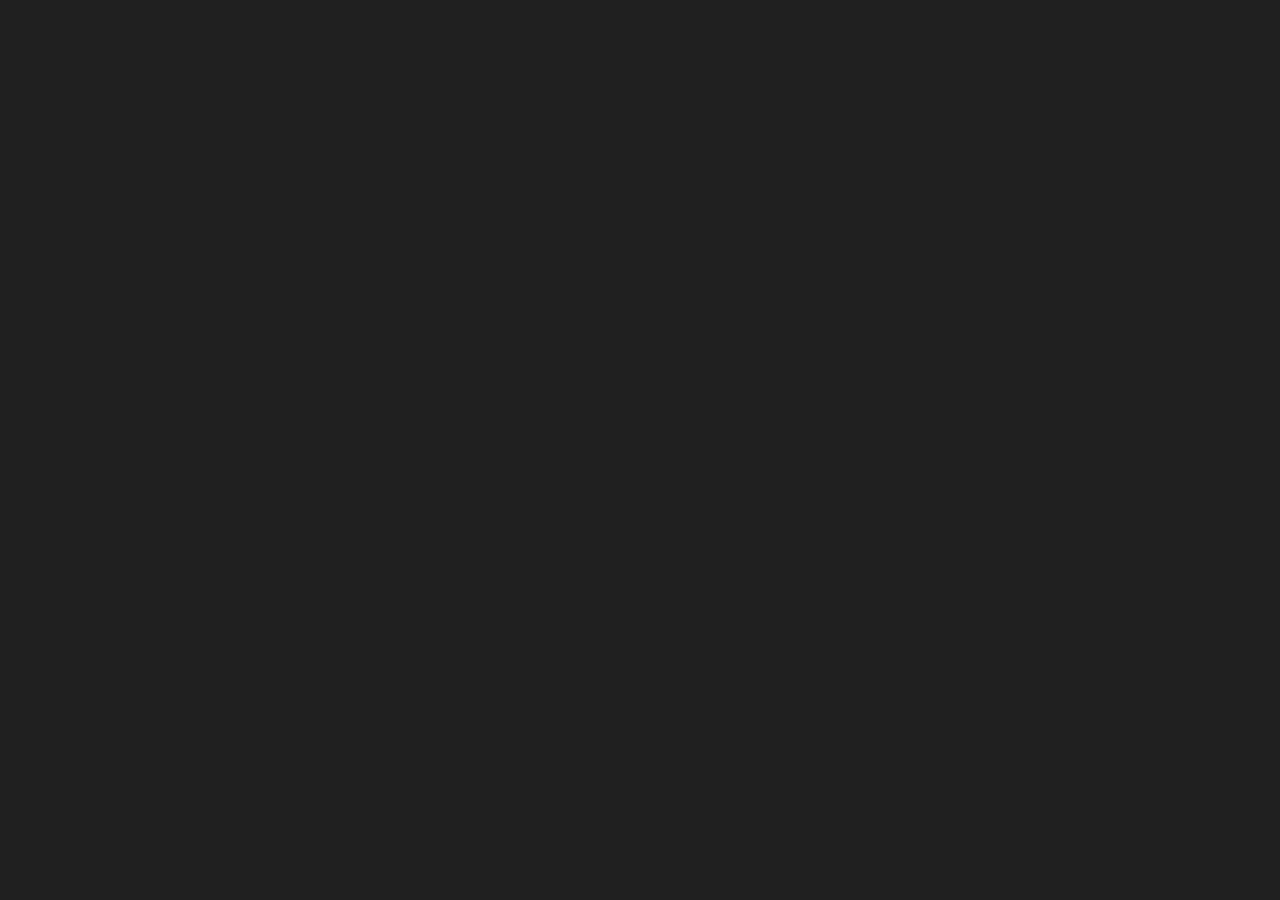
==== commit 2f1bbfaf: "update index.html" ====
--- a/html/index.html
+++ b/html/index.html
@@ -446,7 +446,7 @@
                 </section>
                 <section class="process-details-row">
                   <img
-                    src="../img/surface-illu.png"
+                    src="../img/design-illu.png"
                     alt="Surface Design Illustration"
                   />
                   <div class="text-con">
--- a/css/style.css
+++ b/css/style.css
@@ -0,0 +1,639 @@
+@import url("https://fonts.googleapis.com/css2?family=IBM+Plex+Mono&display=swap");
+* {
+  margin: 0;
+  padding: 0;
+  -webkit-box-sizing: border-box;
+          box-sizing: border-box;
+}
+
+body {
+  min-width: 100vw;
+  min-height: 100vh;
+  background-color: #222;
+  font-family: "IBM Plex Mono", monospace;
+  font-size: 16px;
+  overflow-x: hidden;
+}
+
+a {
+  text-decoration: none;
+}
+
+/* width */
+::-webkit-scrollbar {
+  width: 8px;
+  height: 8px;
+}
+
+/* Track */
+::-webkit-scrollbar-track {
+  background: #eee;
+}
+
+/* Handle */
+::-webkit-scrollbar-thumb {
+  background: #55586b;
+}
+
+/* Handle on hover */
+::-webkit-scrollbar-thumb:hover {
+  background: #444655;
+}
+
+.intro {
+  position: absolute;
+  top: 50%;
+  left: 50%;
+  -webkit-transform: translate(-50%, -50%);
+          transform: translate(-50%, -50%);
+}
+
+.intro svg {
+  width: 320px;
+  height: 320px;
+}
+
+.intro svg #logo-cir {
+  opacity: 0;
+}
+
+.intro svg #logo-rec {
+  opacity: 0;
+}
+
+.intro svg #logo-tri {
+  -webkit-transform-origin: center center;
+          transform-origin: center center;
+  -webkit-transform: rotate(45deg);
+          transform: rotate(45deg);
+  opacity: 0;
+}
+
+.intro .start {
+  -webkit-animation: introLogo 0.6s ease-out 1 forwards;
+          animation: introLogo 0.6s ease-out 1 forwards;
+}
+
+.intro .startRotate {
+  -webkit-animation: rotateLogo 1.2s linear 1 forwards;
+          animation: rotateLogo 1.2s linear 1 forwards;
+}
+
+.intro span {
+  position: absolute;
+  left: 50%;
+  -webkit-transform: translateX(-50%);
+          transform: translateX(-50%);
+  width: 200px;
+  height: 50px;
+  background-color: #222;
+}
+
+.intro h1 {
+  text-align: center;
+  color: #f4ecff;
+}
+
+.intro .slide {
+  -webkit-animation: slide 0.6s ease-out 1 forwards;
+          animation: slide 0.6s ease-out 1 forwards;
+}
+
+.fade-out {
+  -webkit-animation: fade-out 0.4s ease-in forwards;
+          animation: fade-out 0.4s ease-in forwards;
+}
+
+.fade-in {
+  -webkit-animation: fade-in 0.4s ease-out 1 forwards;
+          animation: fade-in 0.4s ease-out 1 forwards;
+}
+
+@-webkit-keyframes fade-in {
+  from {
+    opacity: 0;
+    -webkit-transform-origin: center center;
+            transform-origin: center center;
+  }
+  to {
+    opacity: 1;
+    -webkit-transform-origin: center center;
+            transform-origin: center center;
+  }
+}
+
+@keyframes fade-in {
+  from {
+    opacity: 0;
+    -webkit-transform-origin: center center;
+            transform-origin: center center;
+  }
+  to {
+    opacity: 1;
+    -webkit-transform-origin: center center;
+            transform-origin: center center;
+  }
+}
+
+@-webkit-keyframes introLogo {
+  from {
+    opacity: 0;
+    -webkit-transform: scale(0.75);
+            transform: scale(0.75);
+    -webkit-transform-origin: center center;
+            transform-origin: center center;
+  }
+  to {
+    opacity: 1;
+    -webkit-transform: scale(1);
+            transform: scale(1);
+    -webkit-transform-origin: center center;
+            transform-origin: center center;
+  }
+}
+
+@keyframes introLogo {
+  from {
+    opacity: 0;
+    -webkit-transform: scale(0.75);
+            transform: scale(0.75);
+    -webkit-transform-origin: center center;
+            transform-origin: center center;
+  }
+  to {
+    opacity: 1;
+    -webkit-transform: scale(1);
+            transform: scale(1);
+    -webkit-transform-origin: center center;
+            transform-origin: center center;
+  }
+}
+
+@-webkit-keyframes rotateLogo {
+  0% {
+    opacity: 0;
+    -webkit-transform: scale(0.75) rotate(-45deg);
+            transform: scale(0.75) rotate(-45deg);
+  }
+  50% {
+    opacity: 1;
+    -webkit-transform: scale(1) rotate(-45deg);
+            transform: scale(1) rotate(-45deg);
+  }
+  100% {
+    opacity: 1;
+    -webkit-transform: scale(1);
+            transform: scale(1);
+    -webkit-transform: rotate(0deg);
+            transform: rotate(0deg);
+  }
+}
+
+@keyframes rotateLogo {
+  0% {
+    opacity: 0;
+    -webkit-transform: scale(0.75) rotate(-45deg);
+            transform: scale(0.75) rotate(-45deg);
+  }
+  50% {
+    opacity: 1;
+    -webkit-transform: scale(1) rotate(-45deg);
+            transform: scale(1) rotate(-45deg);
+  }
+  100% {
+    opacity: 1;
+    -webkit-transform: scale(1);
+            transform: scale(1);
+    -webkit-transform: rotate(0deg);
+            transform: rotate(0deg);
+  }
+}
+
+@-webkit-keyframes slide {
+  0% {
+    -webkit-transform: translateX(-50%);
+            transform: translateX(-50%);
+  }
+  100% {
+    -webkit-transform: translateX(40%);
+            transform: translateX(40%);
+  }
+}
+
+@keyframes slide {
+  0% {
+    -webkit-transform: translateX(-50%);
+            transform: translateX(-50%);
+  }
+  100% {
+    -webkit-transform: translateX(40%);
+            transform: translateX(40%);
+  }
+}
+
+@-webkit-keyframes fade-out {
+  from {
+    -webkit-transform: scale(1) translate(-50%, -50%);
+            transform: scale(1) translate(-50%, -50%);
+    -webkit-transform-origin: 0% 0%;
+            transform-origin: 0% 0%;
+    opacity: 1;
+  }
+  to {
+    -webkit-transform: scale(0.75) translate(-50%, -50%);
+            transform: scale(0.75) translate(-50%, -50%);
+    -webkit-transform-origin: 0% 0%;
+            transform-origin: 0% 0%;
+    opacity: 0;
+  }
+}
+
+@keyframes fade-out {
+  from {
+    -webkit-transform: scale(1) translate(-50%, -50%);
+            transform: scale(1) translate(-50%, -50%);
+    -webkit-transform-origin: 0% 0%;
+            transform-origin: 0% 0%;
+    opacity: 1;
+  }
+  to {
+    -webkit-transform: scale(0.75) translate(-50%, -50%);
+            transform: scale(0.75) translate(-50%, -50%);
+    -webkit-transform-origin: 0% 0%;
+            transform-origin: 0% 0%;
+    opacity: 0;
+  }
+}
+
+.logo {
+  display: -webkit-box;
+  display: -ms-flexbox;
+  display: flex;
+  -webkit-box-align: center;
+      -ms-flex-align: center;
+          align-items: center;
+  height: 40px;
+  color: #f4ecff;
+}
+
+.logo svg {
+  width: 48px;
+  height: 48px;
+}
+
+.home {
+  position: relative;
+  width: 100vw;
+  min-height: 100vh;
+  display: none;
+  overflow-x: hidden;
+}
+
+.home main {
+  padding-bottom: 184px;
+}
+
+.home main header {
+  position: relative;
+  width: 100vw;
+  height: 96px;
+  padding: 24px;
+  display: -webkit-box;
+  display: -ms-flexbox;
+  display: flex;
+  -webkit-box-pack: justify;
+      -ms-flex-pack: justify;
+          justify-content: space-between;
+  z-index: 5;
+}
+
+.home main header h2 {
+  color: #f4ecff;
+  font-weight: 500;
+}
+
+.home main header menu {
+  padding: 0 16px;
+  width: 128px;
+  height: 48px;
+  display: -webkit-box;
+  display: -ms-flexbox;
+  display: flex;
+  -webkit-box-pack: justify;
+      -ms-flex-pack: justify;
+          justify-content: space-between;
+  -webkit-box-align: center;
+      -ms-flex-align: center;
+          align-items: center;
+  border: 1px solid #f4ecff;
+  pointer-events: all;
+  cursor: pointer;
+}
+
+.home main header menu .hamburger span {
+  display: -webkit-box;
+  display: -ms-flexbox;
+  display: flex;
+  width: 24px;
+  border: 1px solid #f4ecff;
+}
+
+.home main header menu .hamburger span:nth-child(2) {
+  margin: 8px 0;
+}
+
+.home main header .sticky {
+  position: fixed;
+  top: 0;
+  width: 100%;
+}
+
+.home footer {
+  position: absolute;
+  padding-top: 16px;
+  bottom: 0;
+  left: 0;
+  height: 184px;
+  width: 100vw;
+  display: -webkit-box;
+  display: -ms-flexbox;
+  display: flex;
+  -webkit-box-orient: vertical;
+  -webkit-box-direction: normal;
+      -ms-flex-direction: column;
+          flex-direction: column;
+  -webkit-box-align: center;
+      -ms-flex-align: center;
+          align-items: center;
+  border-top: 1px solid #444655;
+  z-index: 2;
+  background-color: #222;
+}
+
+.home footer .contact-logo-con {
+  width: 53.88vw;
+  display: -webkit-box;
+  display: -ms-flexbox;
+  display: flex;
+  -webkit-box-pack: justify;
+      -ms-flex-pack: justify;
+          justify-content: space-between;
+}
+
+.home footer .copyright {
+  margin-top: 32px;
+  color: #444655;
+}
+
+.hamburger-menu {
+  display: none;
+  position: absolute;
+  padding: 24px;
+  top: 0;
+  left: 0;
+  width: 100vw;
+  height: 100vh;
+  z-index: 100;
+  background-color: #111;
+  overflow: hidden;
+}
+
+.hamburger-menu .logo {
+  opacity: 0.8;
+}
+
+.hamburger-menu button {
+  position: absolute;
+  top: 32px;
+  right: 24px;
+  background: none;
+  border: none;
+  color: #ecf7ff;
+  opacity: 0.8;
+}
+
+.hamburger-menu main {
+  position: absolute;
+  height: 100vh;
+  margin-left: 6.6666vw;
+  display: -webkit-box;
+  display: -ms-flexbox;
+  display: flex;
+  -webkit-box-orient: vertical;
+  -webkit-box-direction: normal;
+      -ms-flex-direction: column;
+          flex-direction: column;
+  -webkit-box-pack: center;
+      -ms-flex-pack: center;
+          justify-content: center;
+}
+
+.hamburger-menu main a {
+  opacity: 0.95;
+}
+
+.hamburger-menu main a:nth-child(even) p {
+  margin: 5vh 0;
+}
+
+.hamburger-menu main a p {
+  position: relative;
+  font-size: 2.25em;
+  width: 66.6666vw;
+  display: -webkit-box;
+  display: -ms-flexbox;
+  display: flex;
+  -webkit-box-pack: justify;
+      -ms-flex-pack: justify;
+          justify-content: space-between;
+  color: #f4ecff;
+}
+
+.hamburger-menu main .active::before {
+  content: "";
+  top: 50%;
+  left: -4.4444vw;
+  -webkit-transform: translateY(-50%);
+          transform: translateY(-50%);
+  position: absolute;
+  width: 2.2222vw;
+  height: 2.2222vw;
+  border-radius: 50%;
+  background-color: #f4ecff;
+}
+
+.hamburger-slide {
+  -webkit-animation: hamburger-slide 0.4s linear 1 forwards;
+          animation: hamburger-slide 0.4s linear 1 forwards;
+}
+
+.hamburger-slide-back {
+  -webkit-animation: hamburger-slide-back 0.4s linear 1 forwards;
+          animation: hamburger-slide-back 0.4s linear 1 forwards;
+}
+
+@-webkit-keyframes hamburger-slide {
+  from {
+    -webkit-transform: translateX(100vw);
+            transform: translateX(100vw);
+    display: none;
+  }
+  to {
+    -webkit-transform: translateX(0);
+            transform: translateX(0);
+    display: block;
+  }
+}
+
+@keyframes hamburger-slide {
+  from {
+    -webkit-transform: translateX(100vw);
+            transform: translateX(100vw);
+    display: none;
+  }
+  to {
+    -webkit-transform: translateX(0);
+            transform: translateX(0);
+    display: block;
+  }
+}
+
+@-webkit-keyframes hamburger-slide-back {
+  from {
+    -webkit-transform: translateX(0);
+            transform: translateX(0);
+  }
+  to {
+    -webkit-transform: translateX(100vw);
+            transform: translateX(100vw);
+  }
+}
+
+@keyframes hamburger-slide-back {
+  from {
+    -webkit-transform: translateX(0);
+            transform: translateX(0);
+  }
+  to {
+    -webkit-transform: translateX(100vw);
+            transform: translateX(100vw);
+  }
+}
+
+.scale {
+  -webkit-animation: scale 0.4s ease-out forwards;
+          animation: scale 0.4s ease-out forwards;
+}
+
+@-webkit-keyframes scale {
+  from {
+    -webkit-transform: scale(0.9);
+            transform: scale(0.9);
+    opacity: 0;
+  }
+  to {
+    -webkit-transform: scale(1);
+            transform: scale(1);
+    opacity: 1;
+  }
+}
+
+@keyframes scale {
+  from {
+    -webkit-transform: scale(0.9);
+            transform: scale(0.9);
+    opacity: 0;
+  }
+  to {
+    -webkit-transform: scale(1);
+            transform: scale(1);
+    opacity: 1;
+  }
+}
+
+.slide-in {
+  -webkit-animation: slide-in 0.6s ease-out 1 forwards;
+          animation: slide-in 0.6s ease-out 1 forwards;
+}
+
+@-webkit-keyframes slide-in {
+  from {
+    opacity: 0;
+    -webkit-transform: translateX(-10vw);
+            transform: translateX(-10vw);
+  }
+  to {
+    opacity: 1;
+    -webkit-transform: translateX(0);
+            transform: translateX(0);
+  }
+}
+
+@keyframes slide-in {
+  from {
+    opacity: 0;
+    -webkit-transform: translateX(-10vw);
+            transform: translateX(-10vw);
+  }
+  to {
+    opacity: 1;
+    -webkit-transform: translateX(0);
+            transform: translateX(0);
+  }
+}
+
+@media screen and (min-width: 412px) {
+  body {
+    font-size: 18px;
+  }
+}
+
+@media screen and (min-width: 500px) {
+  body {
+    font-size: 20px;
+  }
+  .home main header {
+    font-size: 18px;
+  }
+}
+
+@media screen and (min-width: 640px) {
+  ::-webkit-scrollbar {
+    width: 16px;
+    height: 16px;
+  }
+  .home main {
+    position: relative;
+  }
+  .home main header {
+    position: relative;
+    margin: auto;
+    width: 78.125vw;
+    padding: 24px 0;
+  }
+  .home main footer .contact-logo-con {
+    width: 270px !important;
+  }
+}
+
+@media screen and (min-width: 720px) {
+  body {
+    font-size: 22px;
+  }
+}
+
+@media screen and (min-width: 800px) {
+  .home main header {
+    width: 70vw;
+  }
+  footer .contact-logo-con {
+    width: 300px !important;
+  }
+}
+
+@media screen and (min-width: 900px) {
+  .home main header {
+    width: 90vw;
+  }
+}
+/*# sourceMappingURL=style.css.map */--- a/css/home.css
+++ b/css/home.css
@@ -0,0 +1,1017 @@
+@import url("https://fonts.googleapis.com/css2?family=IBM+Plex+Mono&display=swap");
+.hero-sec .hero {
+  position: relative;
+  padding: 11.25vh 4.4444vw;
+  height: 75vh;
+  font-size: 1.5em;
+  color: #f4ecff;
+}
+
+.hero-sec .hero h1 {
+  display: none;
+}
+
+.hero-sec .hero img {
+  display: none;
+  width: 80%;
+  height: 80%;
+  -o-object-fit: contain;
+     object-fit: contain;
+  position: absolute;
+  top: 10vh;
+  right: 4.4444vw;
+  z-index: -1;
+}
+
+.hero-sec .bg {
+  position: absolute;
+  top: 0;
+  left: 0;
+  width: 100vw;
+  height: 75vh;
+  z-index: -2;
+}
+
+.hero-sec .bg img {
+  position: absolute;
+}
+
+.hero-sec .bg img:first-child {
+  top: -16px;
+  right: -2vw;
+}
+
+.hero-sec .bg img:last-child {
+  bottom: 1vh;
+  left: -2vw;
+}
+
+.hero-sec .hero-indicator {
+  height: 10vh;
+  display: -webkit-box;
+  display: -ms-flexbox;
+  display: flex;
+  -webkit-box-pack: center;
+      -ms-flex-pack: center;
+          justify-content: center;
+  -webkit-box-align: start;
+      -ms-flex-align: start;
+          align-items: flex-start;
+  color: #f4ecff;
+  font-weight: bold;
+  opacity: 0;
+}
+
+.hero-sec .hero-indicator .indicator-content {
+  width: 42.2222vw;
+  display: -webkit-box;
+  display: -ms-flexbox;
+  display: flex;
+  -webkit-box-pack: justify;
+      -ms-flex-pack: justify;
+          justify-content: space-between;
+}
+
+.hero-sec .hero-indicator .indicator-content span {
+  -webkit-transform: rotate(90deg);
+          transform: rotate(90deg);
+}
+
+.heading h2 {
+  font-weight: 500;
+}
+
+.heading span {
+  display: -webkit-box;
+  display: -ms-flexbox;
+  display: flex;
+  width: 6.6666vw;
+}
+
+.skills-sec, .focus-sec, .team-sec, .process-sec, .best-sec, .best-sec-lg {
+  position: relative;
+  width: 100vw;
+  padding: 24px 5.555vw;
+  color: #eeecff;
+}
+
+.skills-sec h3, .focus-sec h3, .team-sec h3, .process-sec h3, .best-sec h3, .best-sec-lg h3 {
+  font-size: 1.5em;
+}
+
+.skills-sec article h2, .focus-sec article h2, .team-sec article h2, .process-sec article h2, .best-sec article h2, .best-sec-lg article h2 {
+  color: #776fd9 !important;
+}
+
+.skills-sec .skills-heading span, .focus-sec .skills-heading span, .team-sec .skills-heading span, .process-sec .skills-heading span, .best-sec .skills-heading span, .best-sec-lg .skills-heading span {
+  border: 1px solid #eeecff;
+}
+
+.skills-sec .skills-frontend, .focus-sec .skills-frontend, .team-sec .skills-frontend, .process-sec .skills-frontend, .best-sec .skills-frontend, .best-sec-lg .skills-frontend, .skills-sec .skills-design, .focus-sec .skills-design, .team-sec .skills-design, .process-sec .skills-design, .best-sec .skills-design, .best-sec-lg .skills-design, .skills-sec .skills-lang, .focus-sec .skills-lang, .team-sec .skills-lang, .process-sec .skills-lang, .best-sec .skills-lang, .best-sec-lg .skills-lang {
+  display: -ms-grid;
+  display: grid;
+  -ms-grid-rows: auto auto;
+      grid-template-rows: auto auto;
+}
+
+.skills-sec .skills-frontend h2, .focus-sec .skills-frontend h2, .team-sec .skills-frontend h2, .process-sec .skills-frontend h2, .best-sec .skills-frontend h2, .best-sec-lg .skills-frontend h2, .skills-sec .skills-design h2, .focus-sec .skills-design h2, .team-sec .skills-design h2, .process-sec .skills-design h2, .best-sec .skills-design h2, .best-sec-lg .skills-design h2, .skills-sec .skills-lang h2, .focus-sec .skills-lang h2, .team-sec .skills-lang h2, .process-sec .skills-lang h2, .best-sec .skills-lang h2, .best-sec-lg .skills-lang h2 {
+  font-size: 3em;
+  margin: 16px 0;
+  color: #cac9d9;
+}
+
+.skills-sec .skills-design, .focus-sec .skills-design, .team-sec .skills-design, .process-sec .skills-design, .best-sec .skills-design, .best-sec-lg .skills-design, .skills-sec .skills-lang, .focus-sec .skills-lang, .team-sec .skills-lang, .process-sec .skills-lang, .best-sec .skills-lang, .best-sec-lg .skills-lang {
+  margin-top: 72px;
+}
+
+.skills-sec .details, .focus-sec .details, .team-sec .details, .process-sec .details, .best-sec .details, .best-sec-lg .details {
+  display: -ms-grid;
+  display: grid;
+  -ms-grid-columns: 46.66vw 46.66vw;
+      grid-template-columns: 46.66vw 46.66vw;
+  -webkit-column-gap: 6.68vw;
+          column-gap: 6.68vw;
+  row-gap: 16px;
+  color: #a6a5b2;
+}
+
+.skills-sec .skills-bg, .focus-sec .skills-bg, .team-sec .skills-bg, .process-sec .skills-bg, .best-sec .skills-bg, .best-sec-lg .skills-bg {
+  position: absolute;
+  top: 128px;
+  left: 0;
+  z-index: -1;
+}
+
+.focus-sec, .team-sec, .process-sec, .best-sec, .best-sec-lg {
+  margin-top: 64px;
+  color: #ecf1ff;
+}
+
+.focus-sec .focus-heading span, .team-sec .focus-heading span, .process-sec .focus-heading span, .best-sec .focus-heading span, .best-sec-lg .focus-heading span {
+  border: 1px solid #ecf1ff;
+}
+
+.focus-sec .focus-details, .team-sec .focus-details, .process-sec .focus-details, .best-sec .focus-details, .best-sec-lg .focus-details {
+  margin-top: 16px;
+  display: -ms-grid;
+  display: grid;
+  -ms-grid-rows: 64px 64px 64px 64px;
+      grid-template-rows: 64px 64px 64px 64px;
+  row-gap: 24px;
+}
+
+.focus-sec .focus-details .focus-details-row, .team-sec .focus-details .focus-details-row, .process-sec .focus-details .focus-details-row, .best-sec .focus-details .focus-details-row, .best-sec-lg .focus-details .focus-details-row {
+  display: -ms-grid;
+  display: grid;
+  -ms-grid-columns: 26.66vw 40vw;
+      grid-template-columns: 26.66vw 40vw;
+  color: #b1b5bf;
+  -webkit-column-gap: 16px;
+          column-gap: 16px;
+}
+
+.focus-sec .focus-details .focus-details-row h3, .team-sec .focus-details .focus-details-row h3, .process-sec .focus-details .focus-details-row h3, .best-sec .focus-details .focus-details-row h3, .best-sec-lg .focus-details .focus-details-row h3 {
+  text-align: center;
+}
+
+.focus-sec .focus-details .focus-illu, .team-sec .focus-details .focus-illu, .process-sec .focus-details .focus-illu, .best-sec .focus-details .focus-illu, .best-sec-lg .focus-details .focus-illu {
+  width: 100%;
+  height: 100%;
+  -o-object-fit: contain;
+     object-fit: contain;
+}
+
+.focus-sec .focus-details #ball, .team-sec .focus-details #ball, .process-sec .focus-details #ball, .best-sec .focus-details #ball, .best-sec-lg .focus-details #ball {
+  -webkit-animation: bounce 3s linear infinite alternate;
+          animation: bounce 3s linear infinite alternate;
+}
+
+@-webkit-keyframes bounce {
+  0% {
+    -webkit-transform: translate(0);
+            transform: translate(0);
+  }
+  30% {
+    -webkit-transform: translate(20px, -20px);
+            transform: translate(20px, -20px);
+  }
+  90% {
+    -webkit-transform: translate(55px, -15px);
+            transform: translate(55px, -15px);
+  }
+}
+
+@keyframes bounce {
+  0% {
+    -webkit-transform: translate(0);
+            transform: translate(0);
+  }
+  30% {
+    -webkit-transform: translate(20px, -20px);
+            transform: translate(20px, -20px);
+  }
+  90% {
+    -webkit-transform: translate(55px, -15px);
+            transform: translate(55px, -15px);
+  }
+}
+
+.focus-sec .focus-bg, .team-sec .focus-bg, .process-sec .focus-bg, .best-sec .focus-bg, .best-sec-lg .focus-bg, .team-sec .team-bg {
+  position: absolute;
+  top: 64px;
+  right: 0;
+  z-index: -1;
+}
+
+.team-sec {
+  background-color: #222;
+  color: #ecfdff;
+}
+
+.team-sec .team-heading span {
+  border: 1px solid #ecfdff;
+}
+
+.team-sec .team-card-con {
+  position: relative;
+  margin-top: 16px;
+  display: -ms-grid;
+  display: grid;
+  -ms-grid-columns: 144px 144px;
+      grid-template-columns: 144px 144px;
+  -ms-grid-rows: 144px 144px;
+      grid-template-rows: 144px 144px;
+  gap: 24px;
+}
+
+.team-sec .team-card-con .team-card {
+  -ms-grid-rows: 96px 48px;
+      grid-template-rows: 96px 48px;
+  -webkit-box-pack: center;
+      -ms-flex-pack: center;
+          justify-content: center;
+  -webkit-box-align: center;
+      -ms-flex-align: center;
+          align-items: center;
+  z-index: 2;
+  color: #ceddde;
+  display: -ms-grid;
+  display: grid;
+  border: none;
+  border-radius: 16px;
+  background-color: #2f3333;
+}
+
+.team-sec .team-card-con .team-card img {
+  width: 80%;
+  height: 50%;
+  -o-object-fit: contain;
+     object-fit: contain;
+  margin: auto;
+}
+
+.team-sec .team-card-con .team-card:nth-child(2) img {
+  margin: auto;
+  margin-top: 18px;
+}
+
+.team-sec .team-card-con .team-card:last-child {
+  -ms-grid-rows: 144px;
+      grid-template-rows: 144px;
+  background-color: #80f4ff;
+}
+
+.team-sec .team-card-con .team-card:last-child h3 {
+  color: #000;
+}
+
+.team-sec .team-card-con .team-card h3 {
+  color: #ceddde;
+  text-align: center;
+  font-weight: bold;
+}
+
+.team-sec .team-bg {
+  z-index: 1;
+  bottom: -8.5vh;
+  display: -webkit-box;
+  display: -ms-flexbox;
+  display: flex;
+  -webkit-box-align: end;
+      -ms-flex-align: end;
+          align-items: flex-end;
+}
+
+.process-sec {
+  padding: 0;
+  color: #ecf7ff;
+}
+
+.process-sec .process-heading {
+  padding: 0 6.6666vw;
+}
+
+.process-sec .process-heading span {
+  border: 1px solid #ecf7ff;
+}
+
+.process-sec .process-details {
+  margin-top: 16px;
+  display: -ms-grid;
+  display: grid;
+  -ms-grid-rows: 160px 160px 160px 160px;
+      grid-template-rows: 160px 160px 160px 160px;
+  row-gap: 16px;
+}
+
+.process-sec .process-details .process-details-row {
+  position: relative;
+  padding: 0 6.6666vw;
+  display: -ms-grid;
+  display: grid;
+  -ms-grid-columns: 40vw 44.44444vw;
+      grid-template-columns: 40vw 44.44444vw;
+  -webkit-column-gap: 2.2222vw;
+          column-gap: 2.2222vw;
+  -webkit-box-align: center;
+      -ms-flex-align: center;
+          align-items: center;
+}
+
+.process-sec .process-details .process-details-row:nth-child(odd) {
+  background-color: #252424;
+}
+
+.process-sec .process-details .process-details-row img {
+  width: 80%;
+  height: 80%;
+  -o-object-fit: contain;
+     object-fit: contain;
+}
+
+.process-sec .process-details .process-details-row .text-con {
+  display: -webkit-box;
+  display: -ms-flexbox;
+  display: flex;
+  -webkit-box-orient: vertical;
+  -webkit-box-direction: normal;
+      -ms-flex-direction: column;
+          flex-direction: column;
+  -webkit-box-pack: center;
+      -ms-flex-pack: center;
+          justify-content: center;
+}
+
+.process-sec .process-details .process-details-row .text-con .details-label {
+  opacity: 0.7;
+}
+
+.process-sec .process-details .process-details-row .text-con .details-text {
+  color: #776fd9;
+}
+
+.best-sec, .best-sec-lg {
+  color: #ecfdff;
+}
+
+.best-sec .best-heading span, .best-sec-lg .best-heading span {
+  border: 1px solid #ecfdff;
+}
+
+.best-sec .best-card-con, .best-sec-lg .best-card-con {
+  position: relative;
+  width: 320px;
+  margin: 16px 0;
+  display: -ms-grid;
+  display: grid;
+  -ms-grid-rows: 400px 400px;
+      grid-template-rows: 400px 400px;
+  -ms-grid-columns: 320px;
+      grid-template-columns: 320px;
+  row-gap: 24px;
+}
+
+.best-sec .best-card-con .card, .best-sec-lg .best-card-con .card {
+  position: relative;
+  width: 100%;
+  display: -ms-grid;
+  display: grid;
+  -ms-grid-rows: 240px 160px;
+      grid-template-rows: 240px 160px;
+}
+
+.best-sec .best-card-con .card .image-con, .best-sec-lg .best-card-con .card .image-con {
+  display: -webkit-box;
+  display: -ms-flexbox;
+  display: flex;
+  -webkit-box-align: center;
+      -ms-flex-align: center;
+          align-items: center;
+  background-color: #101117;
+  border-radius: 16px 16px 0 0;
+}
+
+.best-sec .best-card-con .card .image-con img, .best-sec-lg .best-card-con .card .image-con img {
+  position: relative;
+  width: 100%;
+  height: 80%;
+  -o-object-fit: contain;
+     object-fit: contain;
+}
+
+.best-sec .best-card-con .card .best-details, .best-sec-lg .best-card-con .card .best-details {
+  display: -webkit-box;
+  display: -ms-flexbox;
+  display: flex;
+  -webkit-box-pack: center;
+      -ms-flex-pack: center;
+          justify-content: center;
+  color: #000;
+  background-color: #f4ecff;
+  border-radius: 0 0 8px 8px;
+}
+
+.best-sec .best-card-con .card .best-details div, .best-sec-lg .best-card-con .card .best-details div {
+  display: -webkit-box;
+  display: -ms-flexbox;
+  display: flex;
+  -webkit-box-orient: vertical;
+  -webkit-box-direction: normal;
+      -ms-flex-direction: column;
+          flex-direction: column;
+  -webkit-box-align: start;
+      -ms-flex-align: start;
+          align-items: flex-start;
+  width: 192px;
+}
+
+.best-sec .best-card-con .card .best-details .desc, .best-sec-lg .best-card-con .card .best-details .desc {
+  margin: 16px 0;
+  font-weight: bold;
+}
+
+.best-sec .best-card-con .card .best-details .tech, .best-sec-lg .best-card-con .card .best-details .tech {
+  display: -ms-grid;
+  display: grid;
+  -ms-grid-columns: 88px 88px;
+      grid-template-columns: 88px 88px;
+  -webkit-column-gap: 16px;
+          column-gap: 16px;
+}
+
+.best-sec .best-links, .best-sec-lg .best-links {
+  margin-top: 16px;
+}
+
+.best-sec .best-links a, .best-sec-lg .best-links a {
+  text-decoration: underline;
+  color: #ecf7ff;
+}
+
+.best-sec .best-links a:last-child h2, .best-sec-lg .best-links a:last-child h2 {
+  margin-top: 1.25vh;
+  width: 52vw;
+}
+
+.best-sec-lg {
+  display: none;
+}
+
+.email-sec {
+  display: -webkit-box;
+  display: -ms-flexbox;
+  display: flex;
+  margin: auto;
+  margin-bottom: 16px;
+  padding: 0 9.9999vw;
+  width: 64vw;
+  height: 56px;
+  border-radius: 8px;
+  background-color: #3700b3;
+  display: -ms-grid;
+  display: grid;
+  -ms-grid-columns: 13.3333vw 24.4444vw;
+      grid-template-columns: 13.3333vw 24.4444vw;
+  -webkit-column-gap: 2.2222vw;
+          column-gap: 2.2222vw;
+  -webkit-box-align: center;
+      -ms-flex-align: center;
+          align-items: center;
+}
+
+.email-sec p {
+  color: #fff;
+  font-weight: 500;
+}
+
+.back-to-top {
+  margin-bottom: 64px;
+  width: 100vw;
+  display: -webkit-box;
+  display: -ms-flexbox;
+  display: flex;
+  -webkit-box-pack: center;
+      -ms-flex-pack: center;
+          justify-content: center;
+  -webkit-box-align: center;
+      -ms-flex-align: center;
+          align-items: center;
+}
+
+.back-to-top strong {
+  margin-right: 4.4444vw;
+  color: #ecf7ff;
+}
+
+@media screen and (min-width: 412px) {
+  .skills-bg {
+    -webkit-transform: scale(1.125);
+            transform: scale(1.125);
+  }
+  .focus-sec .focus-bg, .team-sec .focus-bg, .process-sec .focus-bg, .best-sec .focus-bg, .best-sec-lg .focus-bg, .team-sec .team-bg {
+    -webkit-transform: scale(1.125);
+            transform: scale(1.125);
+  }
+  .best-sec .best-card-con, .best-sec-lg .best-card-con {
+    width: 366px;
+    -ms-grid-rows: 460px 460px;
+        grid-template-rows: 460px 460px;
+    -ms-grid-columns: 366px;
+        grid-template-columns: 366px;
+  }
+  .best-sec .best-card-con .card, .best-sec-lg .best-card-con .card {
+    -ms-grid-rows: 276px 184px;
+        grid-template-rows: 276px 184px;
+  }
+  .best-sec .best-card-con .best-details div, .best-sec-lg .best-card-con .best-details div {
+    width: 400px;
+  }
+  .best-sec .best-card-con .best-details .tech, .best-sec-lg .best-card-con .best-details .tech {
+    -ms-grid-columns: 200px 200px;
+        grid-template-columns: 200px 200px;
+  }
+}
+
+@media screen and (min-width: 500px) {
+  .hero-sec .hero-indicator .indicator-content {
+    width: 210px;
+  }
+  .best-sec .best-card-con, .best-sec-lg .best-card-con {
+    -ms-grid-rows: 250px;
+        grid-template-rows: 250px;
+    -ms-grid-columns: 200px 200px;
+        grid-template-columns: 200px 200px;
+    -webkit-column-gap: 24px;
+            column-gap: 24px;
+  }
+  .best-sec .best-card-con .card, .best-sec-lg .best-card-con .card {
+    -ms-grid-rows: 150px 100px;
+        grid-template-rows: 150px 100px;
+  }
+  .best-sec .best-card-con .best-details h2, .best-sec-lg .best-card-con .best-details h2 {
+    display: none;
+  }
+  .best-sec .best-card-con .best-details div, .best-sec-lg .best-card-con .best-details div {
+    width: 80px;
+  }
+  .best-sec .best-card-con .best-details .desc, .best-sec-lg .best-card-con .best-details .desc {
+    margin: 8px 0 !important;
+  }
+  .best-sec .best-card-con .best-details .tech, .best-sec-lg .best-card-con .best-details .tech {
+    display: none !important;
+  }
+  .team-sec .team-card-con {
+    -ms-grid-columns: 180px 180px;
+        grid-template-columns: 180px 180px;
+    -ms-grid-rows: 180px 180px;
+        grid-template-rows: 180px 180px;
+    gap: 30px;
+  }
+  .team-sec .team-card-con .team-card {
+    -ms-grid-rows: 120px 60px;
+        grid-template-rows: 120px 60px;
+  }
+  .team-sec .team-card-con .team-card:nth-child(2) img {
+    margin-top: 28px;
+  }
+  .team-sec .team-card-con .team-card:last-child {
+    -ms-grid-rows: 180px;
+        grid-template-rows: 180px;
+    background-color: #80f4ff;
+  }
+  .team-sec .team-bg {
+    bottom: 0;
+  }
+  .email-sec {
+    width: 320px;
+    height: 56px;
+    padding: 0 50px;
+    -ms-grid-columns: 66.665px 122.22px;
+        grid-template-columns: 66.665px 122.22px;
+    -webkit-column-gap: 11.11px;
+            column-gap: 11.11px;
+  }
+  .back-to-top a p {
+    width: 240px;
+  }
+  .back-to-top a p strong {
+    margin-right: 51px;
+  }
+}
+
+@media screen and (min-width: 640px) {
+  .home .main-con {
+    width: 500px;
+    margin: auto;
+  }
+  .hero-sec br:last-child {
+    display: none;
+  }
+  .hero-sec .bg {
+    -webkit-transform: scale(1.5);
+            transform: scale(1.5);
+  }
+  .hero-sec .bg img {
+    position: absolute;
+  }
+  .hero-sec .bg img:first-child {
+    top: 11vh;
+    right: 10vw;
+  }
+  .hero-sec .bg img:last-child {
+    bottom: 11vh;
+    left: 10vw;
+  }
+  .skills-sec, .focus-sec, .team-sec, .process-sec, .best-sec, .best-sec-lg {
+    padding: 24px 0;
+  }
+  .skills-sec .skills-bg, .focus-sec .skills-bg, .team-sec .skills-bg, .process-sec .skills-bg, .best-sec .skills-bg, .best-sec-lg .skills-bg {
+    top: 256px;
+    -webkit-transform: scale(1.5);
+            transform: scale(1.5);
+  }
+  .skills-sec .details, .focus-sec .details, .team-sec .details, .process-sec .details, .best-sec .details, .best-sec-lg .details {
+    -ms-grid-columns: 233px 233px;
+        grid-template-columns: 233px 233px;
+    -webkit-column-gap: 34px;
+            column-gap: 34px;
+  }
+  .focus-sec .focus-bg, .team-sec .focus-bg, .process-sec .focus-bg, .best-sec .focus-bg, .best-sec-lg .focus-bg, .team-sec .team-bg {
+    -webkit-transform: scale(1.5);
+            transform: scale(1.5);
+    right: 100px;
+  }
+  .focus-sec .focus-details .focus-details-row, .team-sec .focus-details .focus-details-row, .process-sec .focus-details .focus-details-row, .best-sec .focus-details .focus-details-row, .best-sec-lg .focus-details .focus-details-row {
+    -ms-grid-columns: 133.33px 360px;
+        grid-template-columns: 133.33px 360px;
+    -webkit-box-align: center;
+        -ms-flex-align: center;
+            align-items: center;
+  }
+  .focus-sec .focus-details .focus-details-row br, .team-sec .focus-details .focus-details-row br, .process-sec .focus-details .focus-details-row br, .best-sec .focus-details .focus-details-row br, .best-sec-lg .focus-details .focus-details-row br {
+    display: none;
+  }
+  .team-sec .team-card-con {
+    -ms-grid-columns: 225px 225px;
+        grid-template-columns: 225px 225px;
+    -ms-grid-rows: 225px 225px;
+        grid-template-rows: 225px 225px;
+    gap: 38px;
+  }
+  .team-sec .team-card-con .team-card {
+    -ms-grid-rows: 150px 75px;
+        grid-template-rows: 150px 75px;
+  }
+  .team-sec .team-card-con .team-card:last-child {
+    -ms-grid-rows: 225px;
+        grid-template-rows: 225px;
+    background-color: #80f4ff;
+  }
+  .team-sec .team-bg {
+    bottom: 20px;
+  }
+  .process-sec .process-heading {
+    padding: 0;
+  }
+  .process-sec .process-details {
+    width: 500px;
+  }
+  .process-sec .process-details .process-details-row {
+    padding: 0 32px;
+    -ms-grid-columns: 200px 222px;
+        grid-template-columns: 200px 222px;
+    -webkit-column-gap: 12px;
+            column-gap: 12px;
+  }
+  .best-sec .best-card-con, .best-sec-lg .best-card-con {
+    width: 500px;
+    -ms-grid-columns: 240px 240px;
+        grid-template-columns: 240px 240px;
+    -ms-grid-rows: 300px;
+        grid-template-rows: 300px;
+  }
+  .best-sec .best-card-con .card, .best-sec-lg .best-card-con .card {
+    -ms-grid-rows: 180px 120px;
+        grid-template-rows: 180px 120px;
+  }
+  .best-sec .best-card-con .best-details h2, .best-sec-lg .best-card-con .best-details h2 {
+    display: block;
+  }
+  .best-sec .best-card-con .best-details div, .best-sec-lg .best-card-con .best-details div {
+    width: 96px;
+  }
+  .best-sec .best-card-con .best-details .desc, .best-sec-lg .best-card-con .best-details .desc {
+    margin: 0 !important;
+  }
+  .back-to-top {
+    width: 500px;
+  }
+}
+
+@media screen and (min-width: 720px) {
+  body {
+    font-size: 20px !important;
+  }
+  .home .main-con {
+    width: 550px;
+    margin: auto;
+  }
+  .hero-sec .bg {
+    -webkit-transform: scale(2);
+            transform: scale(2);
+  }
+  .hero-sec .bg img {
+    position: absolute;
+  }
+  .hero-sec .bg img:first-child {
+    top: 17vh;
+    right: 20vw;
+  }
+  .hero-sec .bg img:last-child {
+    bottom: 15vh;
+    left: 20vw;
+  }
+  .focus-sec .focus-bg, .team-sec .focus-bg, .process-sec .focus-bg, .best-sec .focus-bg, .best-sec-lg .focus-bg, .team-sec .team-bg {
+    right: 150px;
+  }
+  .best-sec .best-card-con, .best-sec-lg .best-card-con {
+    width: 550px;
+    -ms-grid-columns: 264px 264px;
+        grid-template-columns: 264px 264px;
+    -ms-grid-rows: 330px;
+        grid-template-rows: 330px;
+  }
+  .best-sec .best-card-con .card, .best-sec-lg .best-card-con .card {
+    -ms-grid-rows: 198px 132px;
+        grid-template-rows: 198px 132px;
+  }
+  .best-sec .best-card-con .best-details div, .best-sec-lg .best-card-con .best-details div {
+    width: 106px;
+  }
+  .back-to-top {
+    width: 550px;
+  }
+}
+
+@media screen and (min-width: 1024px) {
+  .home .main-con {
+    width: 960px;
+  }
+  .hero-sec .hero h1 {
+    font-size: 48px;
+  }
+  .hero-sec .bg {
+    -webkit-transform: scale(2.5);
+            transform: scale(2.5);
+  }
+  .hero-sec .bg img {
+    position: absolute;
+  }
+  .hero-sec .bg img:first-child {
+    top: 20vh;
+    right: 30vw;
+  }
+  .hero-sec .bg img:last-child {
+    bottom: 20vh;
+    left: 30vw;
+  }
+  .skills-sec, .focus-sec, .team-sec, .process-sec, .best-sec, .best-sec-lg {
+    display: -ms-grid;
+    display: grid;
+    -ms-grid-rows: 45px 440px;
+        grid-template-rows: 45px 440px;
+    -ms-grid-columns: 480px 480px;
+        grid-template-columns: 480px 480px;
+  }
+  .skills-sec .heading, .focus-sec .heading, .team-sec .heading, .process-sec .heading, .best-sec .heading, .best-sec-lg .heading {
+    grid-column: span 2;
+  }
+  .skills-sec .skills-design, .focus-sec .skills-design, .team-sec .skills-design, .process-sec .skills-design, .best-sec .skills-design, .best-sec-lg .skills-design, .skills-sec .skills-lang, .focus-sec .skills-lang, .team-sec .skills-lang, .process-sec .skills-lang, .best-sec .skills-lang, .best-sec-lg .skills-lang {
+    margin: 0;
+  }
+  .focus-sec, .team-sec, .process-sec, .best-sec, .best-sec-lg {
+    display: -ms-grid;
+    display: grid;
+    -ms-grid-rows: 45px auto;
+        grid-template-rows: 45px auto;
+    -ms-grid-columns: auto;
+        grid-template-columns: auto;
+  }
+  .focus-sec .focus-details, .team-sec .focus-details, .process-sec .focus-details, .best-sec .focus-details, .best-sec-lg .focus-details {
+    -ms-grid-columns: 240px 240px 240px 240px;
+        grid-template-columns: 240px 240px 240px 240px;
+    -ms-grid-rows: auto;
+        grid-template-rows: auto;
+  }
+  .focus-sec .focus-details .focus-details-row, .team-sec .focus-details .focus-details-row, .process-sec .focus-details .focus-details-row, .best-sec .focus-details .focus-details-row, .best-sec-lg .focus-details .focus-details-row {
+    display: -ms-grid;
+    display: grid;
+    -ms-grid-rows: 80px 80px;
+        grid-template-rows: 80px 80px;
+    -ms-grid-columns: auto;
+        grid-template-columns: auto;
+    -webkit-box-pack: center;
+        -ms-flex-pack: center;
+            justify-content: center;
+  }
+  .focus-sec .focus-details .focus-details-row h2, .team-sec .focus-details .focus-details-row h2, .process-sec .focus-details .focus-details-row h2, .best-sec .focus-details .focus-details-row h2, .best-sec-lg .focus-details .focus-details-row h2 {
+    text-align: center;
+  }
+  .focus-sec .focus-bg, .team-sec .focus-bg, .process-sec .focus-bg, .best-sec .focus-bg, .best-sec-lg .focus-bg, .team-sec .team-bg {
+    display: none;
+  }
+  .team-sec .team-card-con {
+    -ms-grid-columns: 225px 225px 225px 225px;
+        grid-template-columns: 225px 225px 225px 225px;
+    -ms-grid-rows: auto;
+        grid-template-rows: auto;
+    gap: 16px;
+  }
+  .team-sec .team-card-con img {
+    -webkit-transform: scale(1.5);
+            transform: scale(1.5);
+  }
+  .team-sec .team-card-con .team-card:nth-child(2) img {
+    margin-top: 40px;
+  }
+  .team-sec .team-bg {
+    display: none;
+  }
+  .lg-con {
+    display: -ms-grid;
+    display: grid;
+    -ms-grid-columns: 440px 440px;
+        grid-template-columns: 440px 440px;
+    -webkit-column-gap: 40px;
+            column-gap: 40px;
+  }
+  .lg-con .process-sec .process-details {
+    width: 460px;
+  }
+  .lg-con .process-sec .process-details .process-details-row {
+    -ms-grid-columns: 180px 200px;
+        grid-template-columns: 180px 200px;
+  }
+  .lg-con .best-sec, .lg-con .best-sec-lg {
+    display: none;
+  }
+  .lg-con .best-sec-lg {
+    display: block;
+  }
+  .lg-con .best-sec-lg .best-card-con {
+    -ms-grid-rows: 400px;
+        grid-template-rows: 400px;
+    -ms-grid-columns: 220px 220px;
+        grid-template-columns: 220px 220px;
+  }
+  .lg-con .best-sec-lg .best-card-con .card {
+    -ms-grid-rows: 198px 198px;
+        grid-template-rows: 198px 198px;
+  }
+  .lg-con .best-sec-lg .best-card-con .best-details .desc {
+    margin: 8px 0 !important;
+  }
+  .lg-con .best-sec-lg .best-card-con .best-details .tech {
+    display: -ms-grid !important;
+    display: grid !important;
+    -ms-grid-columns: 55px 88px;
+        grid-template-columns: 55px 88px;
+  }
+  .back-to-top {
+    width: 960px;
+  }
+}
+
+@media screen and (min-width: 1366px) {
+  .hero-sec .hero {
+    width: 1366px;
+    margin: auto;
+  }
+}
+
+.slide-in-opp {
+  -webkit-animation: slide-in-opp 0.6s ease-out 1 forwards;
+          animation: slide-in-opp 0.6s ease-out 1 forwards;
+}
+
+@-webkit-keyframes slide-in-opp {
+  from {
+    opacity: 0;
+    -webkit-transform: translateX(10vw);
+            transform: translateX(10vw);
+  }
+  to {
+    opacity: 1;
+    -webkit-transform: translateX(0);
+            transform: translateX(0);
+  }
+}
+
+@keyframes slide-in-opp {
+  from {
+    opacity: 0;
+    -webkit-transform: translateX(10vw);
+            transform: translateX(10vw);
+  }
+  to {
+    opacity: 1;
+    -webkit-transform: translateX(0);
+            transform: translateX(0);
+  }
+}
+
+.up-down {
+  -webkit-animation: up-down 1s linear infinite alternate;
+          animation: up-down 1s linear infinite alternate;
+}
+
+@-webkit-keyframes up-down {
+  from {
+    -webkit-transform: translateY(0);
+            transform: translateY(0);
+    opacity: 1;
+  }
+  to {
+    -webkit-transform: translateY(-1vh);
+            transform: translateY(-1vh);
+    opacity: 1;
+  }
+}
+
+@keyframes up-down {
+  from {
+    -webkit-transform: translateY(0);
+            transform: translateY(0);
+    opacity: 1;
+  }
+  to {
+    -webkit-transform: translateY(-1vh);
+            transform: translateY(-1vh);
+    opacity: 1;
+  }
+}
+
+.zoom-out {
+  -webkit-animation: zoom-out 0.4s linear 1 forwards;
+          animation: zoom-out 0.4s linear 1 forwards;
+}
+
+@-webkit-keyframes zoom-out {
+  from {
+    -webkit-transform: scale(1);
+            transform: scale(1);
+    opacity: 1;
+    -webkit-transform-origin: 50% 5%;
+            transform-origin: 50% 5%;
+  }
+  to {
+    -webkit-transform: scale(0.25);
+            transform: scale(0.25);
+    opacity: 0;
+    -webkit-transform-origin: 50% 5%;
+            transform-origin: 50% 5%;
+  }
+}
+
+@keyframes zoom-out {
+  from {
+    -webkit-transform: scale(1);
+            transform: scale(1);
+    opacity: 1;
+    -webkit-transform-origin: 50% 5%;
+            transform-origin: 50% 5%;
+  }
+  to {
+    -webkit-transform: scale(0.25);
+            transform: scale(0.25);
+    opacity: 0;
+    -webkit-transform-origin: 50% 5%;
+            transform-origin: 50% 5%;
+  }
+}
+
+#illustration {
+  width: 500px;
+  height: 500px;
+}
+/*# sourceMappingURL=home.css.map */